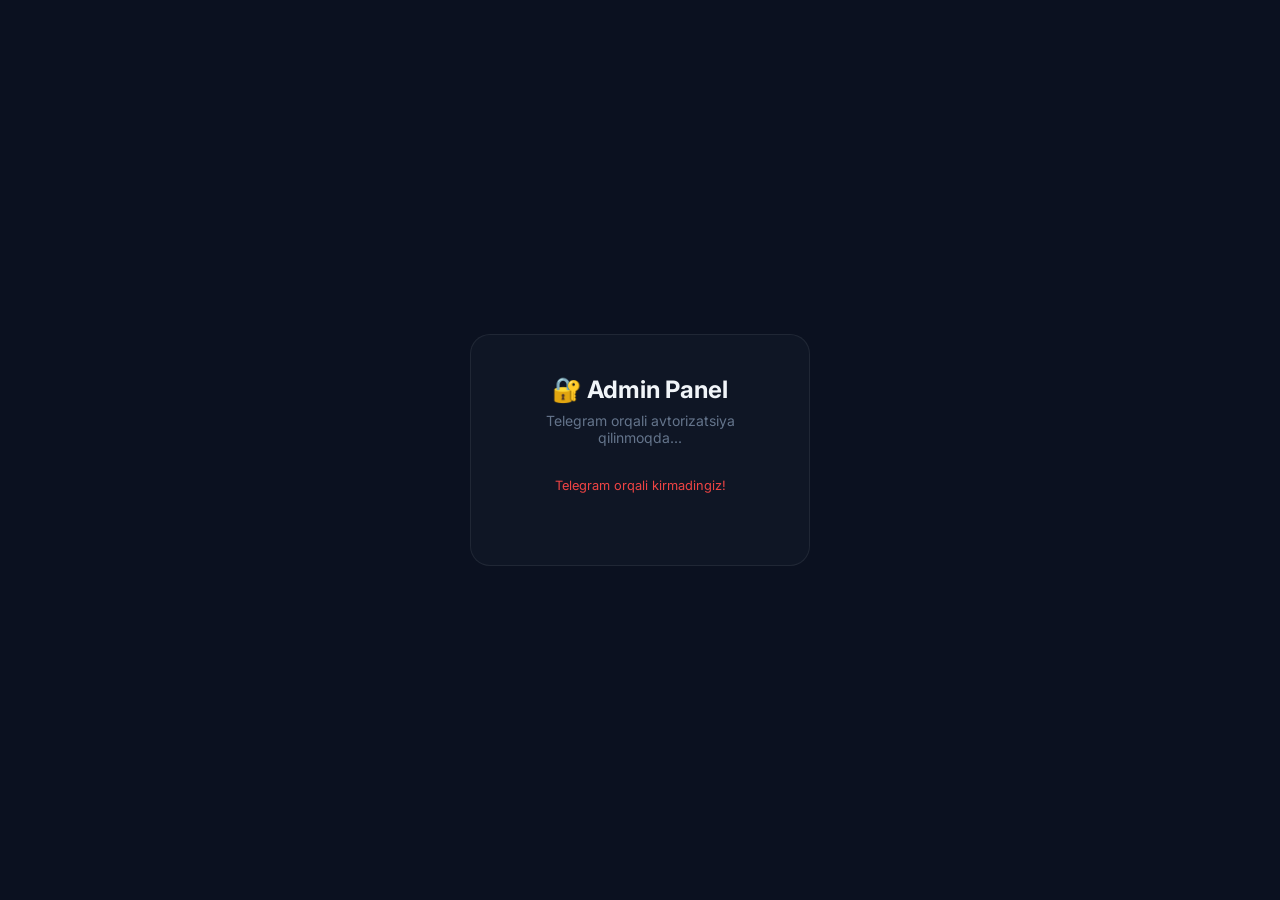
==== web/static/admin.html @ 4f4d7645 "fix: add toggleMenu JS function for mobile sidebar" ====
<!DOCTYPE html>
<html lang="uz">
<head>
    <meta charset="UTF-8">
    <meta name="viewport" content="width=device-width, initial-scale=1.0">
    <title>Admin Panel — Maxfiy Media Bot</title>
    <link href="https://fonts.googleapis.com/css2?family=Inter:wght@400;500;600;700&display=swap" rel="stylesheet">
    <script src="https://telegram.org/js/telegram-web-app.js"></script>
    <style>
        *{box-sizing:border-box;margin:0;padding:0}
        :root{
            --bg:#0b1120;--sidebar:#111827;--card:rgba(17,24,39,.8);
            --border:rgba(255,255,255,.07);--primary:#3b82f6;--danger:#ef4444;
            --success:#22c55e;--warn:#f59e0b;--text:#f1f5f9;--muted:#64748b;
        }
        body{font-family:'Inter',sans-serif;background:var(--bg);color:var(--text);min-height:100vh;display:flex;overflow-x:hidden}

        /* ── Login ── */
        #login{position:fixed;inset:0;background:var(--bg);display:flex;align-items:center;justify-content:center;z-index:100}
        .login-box{background:var(--card);border:1px solid var(--border);border-radius:20px;padding:2.5rem;width:340px;text-align:center}
        .login-box h1{font-size:1.5rem;font-weight:700;margin-bottom:.5rem}
        .login-box p{color:var(--muted);font-size:.875rem;margin-bottom:2rem}
        
        /* ── Sidebar ── */
        aside{
            width:240px;
            min-width:240px;
            flex-shrink:0;
            background:var(--sidebar);
            border-right:1px solid var(--border);
            display:flex;
            flex-direction:column;
            padding:1.5rem 0;
            position:sticky;
            top:0;
            height:100vh;
            overflow-y:auto;
        }
        .brand{padding:0 1.5rem 1.5rem;font-size:1rem;font-weight:700;display:flex;align-items:center;gap:.6rem;border-bottom:1px solid var(--border)}
        nav a{display:flex;align-items:center;gap:.75rem;padding:.7rem 1.5rem;font-size:.875rem;color:var(--muted);cursor:pointer;transition:all .15s;text-decoration:none;border-left:3px solid transparent;white-space:nowrap}
        nav a:hover{color:var(--text);background:rgba(255,255,255,.04)}
        nav a.active{color:var(--primary);background:rgba(59,130,246,.08);border-left-color:var(--primary)}
        .logout-link{margin-top:auto;padding:0 1rem 1rem}
        
        /* ── Main ── */
        main{flex:1;padding:2rem;min-height:100vh;overflow-x:auto}
        h2{font-size:1.4rem;font-weight:700;margin-bottom:1.5rem}
        h3{font-size:1rem;font-weight:600;margin-bottom:1rem}
        
        /* ── Cards ── */
        .card{background:var(--card);border:1px solid var(--border);border-radius:16px;padding:1.5rem;margin-bottom:1.5rem}
        .stats{display:grid;grid-template-columns:repeat(4,1fr);gap:1rem;margin-bottom:1.5rem}
        .stat{background:var(--card);border:1px solid var(--border);border-radius:14px;padding:1.25rem}
        .stat .val{font-size:2rem;font-weight:700;margin-top:.5rem;line-height:1.2;min-height:2.5rem}
        .stat .lbl{font-size:.8rem;color:var(--muted);font-weight:500}
        
        /* ── Tables ── */
        .tbl-wrap{overflow-x:auto}
        table{width:100%;border-collapse:collapse;font-size:.85rem}
        thead th{text-align:left;padding:.6rem 1rem;color:var(--muted);font-weight:500;border-bottom:1px solid var(--border)}
        tbody td{padding:.65rem 1rem;border-bottom:1px solid rgba(255,255,255,.04)}
        tbody tr:hover{background:rgba(255,255,255,.025)}
        
        /* ── Forms ── */
        .form-row{display:grid;grid-template-columns:1fr 1fr;gap:1rem;margin-bottom:1rem}
        .form-row.one{grid-template-columns:1fr}
        label{display:block;font-size:.8rem;color:var(--muted);margin-bottom:.4rem}
        input,select,textarea{width:100%;background:#1e293b;border:1px solid rgba(255,255,255,.1);border-radius:10px;padding:.6rem .9rem;color:var(--text);font-size:.875rem;outline:none;font-family:'Inter',sans-serif}
        input:focus,select:focus,textarea:focus{border-color:var(--primary)}
        textarea{resize:vertical;min-height:80px}
        
        /* ── Buttons ── */
        .btn{padding:.55rem 1.2rem;border:none;border-radius:10px;font-size:.875rem;font-weight:600;cursor:pointer;transition:all .15s}
        .btn-primary{background:var(--primary);color:#fff}.btn-primary:hover{opacity:.88}
        .btn-danger{background:var(--danger);color:#fff}.btn-danger:hover{opacity:.88}
        .btn-sm{padding:.35rem .8rem;font-size:.8rem}
        .btn-outline{background:transparent;border:1px solid var(--border);color:var(--text)}.btn-outline:hover{background:rgba(255,255,255,.06)}
        
        /* ── Badge ── */
        .badge{display:inline-block;padding:.2rem .6rem;border-radius:999px;font-size:.75rem;font-weight:600}
        .badge-green{background:rgba(34,197,94,.15);color:#22c55e}
        .badge-red{background:rgba(239,68,68,.15);color:#ef4444}
        .badge-yellow{background:rgba(245,158,11,.15);color:#f59e0b}
        
        /* ── Toast ── */
        #toast{position:fixed;bottom:2rem;right:2rem;background:#22c55e;color:#fff;padding:.75rem 1.25rem;border-radius:12px;font-size:.875rem;font-weight:600;opacity:0;transition:opacity .3s;z-index:999}
        #toast.show{opacity:1}

        /* ── Section hide ── */
        .section{display:none}.section.active{display:block}

        /* ── Overlay & Mobile Header ── */
        .overlay{position:fixed;inset:0;background:rgba(0,0,0,.6);z-index:40;opacity:0;pointer-events:none;transition:opacity .3s}
        .overlay.active{opacity:1;pointer-events:auto}
        .mobile-header{display:none;align-items:center;justify-content:space-between;padding:1rem 1.5rem;background:var(--sidebar);border-bottom:1px solid var(--border);position:sticky;top:0;z-index:30}
        .mobile-header .brand-info{display:flex;align-items:center;gap:.6rem;font-weight:700}
        .hamburger{background:transparent;border:none;color:var(--text);font-size:1.5rem;cursor:pointer}
        .close-btn{display:none;background:transparent;border:none;color:var(--text);font-size:1.5rem;cursor:pointer;position:absolute;top:1rem;right:1rem}

        /* ── Footer ── */
        footer{text-align:center;padding:2rem 1rem;color:var(--muted);font-size:.85rem;margin-top:auto}

        @media(max-width:1100px){
            .stats{grid-template-columns:1fr 1fr}
        }
        @media(max-width:768px){
            body { flex-direction: column; }
            .mobile-header { display: flex; }
            
            /* Sidebar Drawer */
            aside {
                position: fixed; top: 0; left: -280px; width: 280px; min-width: 280px; height: 100vh;
                flex-direction: column; align-items: stretch; justify-content: flex-start;
                padding: 1.5rem 0; border-right: 1px solid var(--border); border-bottom: none;
                overflow-x: hidden; overflow-y: auto; z-index: 50; transition: left .3s ease;
            }
            aside.open { left: 0; }
            .brand { border-bottom: none; margin-bottom: 1rem; }
            .close-btn { display: block; }
            nav { flex-direction: column; height: auto; }
            nav a { padding: 1rem 1.5rem; border-left: 3px solid transparent; border-bottom: none; font-size: 1rem; }
            nav a.active { border-left-color: var(--primary); }
            .logout-link { margin-top: auto; margin-left: 0; padding: 1.5rem; }
            .logout-link button { width: 100% !important; padding: .8rem; font-size: 1rem; }
            
            /* Main Content */
            .form-row{grid-template-columns:1fr}
            main{padding:1rem; display: flex; flex-direction: column; min-height: calc(100vh - 60px);}
            .stats{grid-template-columns:1fr; gap: 0.75rem;}
            .stat{padding: 1rem;}
            .stat .val{font-size: 1.6rem;}
            
            /* Card List for Tables */
            .tbl-wrap { overflow: visible; background: transparent; border: none; padding: 0; }
            table, thead, tbody, th, td, tr { display: block; width: 100%; }
            thead { display: none; }
            tbody tr { background: var(--card); border: 1px solid var(--border); border-radius: 12px; margin-bottom: 1rem; padding: 1rem; position: relative; }
            tbody td { padding: .4rem 0; border: none; display: flex; flex-direction: column; font-size: .9rem; }
            tbody td::before { content: attr(data-label); font-size: .75rem; color: var(--muted); text-transform: uppercase; font-weight: 600; margin-bottom: .2rem; }
            tbody td:last-child { margin-top: .5rem; padding-top: .5rem; border-top: 1px solid rgba(255,255,255,.05); flex-direction: row; justify-content: flex-end; }
        }
    </style>
</head>
<body>

<div class="overlay" id="overlay" onclick="toggleMenu()"></div>

<header class="mobile-header">
    <div class="brand-info"><span>🤖</span> Media Bot</div>
    <button class="hamburger" onclick="toggleMenu()">☰</button>
</header>

<!-- ══ LOGIN ════════════════════════════════════════════════════════════════ -->
<div id="login">
    <div class="login-box">
        <h1>🔐 Admin Panel</h1>
        <p>Telegram orqali avtorizatsiya qilinmoqda...</p>
        <div id="login-spinner" style="margin:2rem 0;font-size:2rem;animation:spin 1s linear infinite">⏳</div>
        <p id="login-err" style="color:#ef4444;font-size:.8rem;display:none">Sizda admin huquqi yo'q yoki xatolik yuz berdi!</p>
        <button id="retry-btn" class="btn btn-outline" style="display:none;margin:0 auto" onclick="doTelegramLogin()">Qayta urinish</button>
    </div>
</div>
<style>@keyframes spin{100%{transform:rotate(360deg)}}</style>

<!-- ══ SIDEBAR ══════════════════════════════════════════════════════════════ -->
<aside id="sidebar">
    <button class="close-btn" onclick="toggleMenu()">✕</button>
    <div class="brand">
        <span>🤖</span><span>Media Bot</span>
    </div>
    <nav>
        <a class="active" onclick="go('dashboard'); if(window.innerWidth<=768)toggleMenu()">📊 <span>Dashboard</span></a>
        <a onclick="go('users'); if(window.innerWidth<=768)toggleMenu()">👥 <span>Foydalanuvchilar</span></a>
        <a onclick="go('logs'); if(window.innerWidth<=768)toggleMenu()">📋 <span>So'rovlar</span></a>
        <a onclick="go('sessions'); if(window.innerWidth<=768)toggleMenu()">🔑 <span>Sessiyalar</span></a>
        <a onclick="go('tariffs'); if(window.innerWidth<=768)toggleMenu()">💳 <span>Tariflar</span></a>
        <a onclick="go('broadcast'); if(window.innerWidth<=768)toggleMenu()">📢 <span>Xabar yuborish</span></a>
        <a onclick="go('settings'); if(window.innerWidth<=768)toggleMenu()">⚙️ <span>Sozlamalar</span></a>
    </nav>
    <div class="logout-link">
        <button class="btn btn-outline" style="width:100%;font-size:.8rem" onclick="logout()">🚪 Chiqish</button>
    </div>
</aside>

<!-- ══ MAIN ══════════════════════════════════════════════════════════════════ -->
<main>

    <!-- DASHBOARD -->
    <div id="s-dashboard" class="section active">
        <h2>Dashboard</h2>
        <div class="stats">
            <div class="stat"><div class="lbl">Jami So'rovlar</div><div class="val" id="st-total">—</div></div>
            <div class="stat"><div class="lbl">Muvaffaqiyatli</div><div class="val" id="st-ok" style="color:var(--success)">—</div></div>
            <div class="stat"><div class="lbl">Xatolar</div><div class="val" id="st-err" style="color:var(--danger)">—</div></div>
            <div class="stat"><div class="lbl">Faol Foydalanuvchilar</div><div class="val" id="st-active">—</div></div>
        </div>
    </div>

    <!-- USERS -->
    <div id="s-users" class="section">
        <h2>Foydalanuvchilar</h2>
        <div class="card">
            <div class="tbl-wrap">
                <table>
                    <thead><tr><th>ID</th><th>Ism</th><th>Username</th><th>So'rovlar</th><th>Holat</th><th>Amal</th></tr></thead>
                    <tbody id="users-body"><tr><td colspan="6" style="text-align:center;padding:2rem;color:var(--muted)">Yuklanmoqda...</td></tr></tbody>
                </table>
            </div>
        </div>
    </div>

    <!-- LOGS -->
    <div id="s-logs" class="section">
        <h2>So'rovlar Tarixi</h2>
        <div class="card">
            <div class="tbl-wrap">
                <table>
                    <thead><tr><th>Vaqt</th><th>Foydalanuvchi</th><th>Havola</th><th>Status</th><th>Xato matni</th></tr></thead>
                    <tbody id="logs-body"><tr><td colspan="5" style="text-align:center;padding:2rem;color:var(--muted)">Yuklanmoqda...</td></tr></tbody>
                </table>
            </div>
        </div>
    </div>

    <!-- SESSIONS -->
    <div id="s-sessions" class="section">
        <h2>Userbot Sessiyalar</h2>
        <div class="card" style="margin-bottom:1.5rem">
            <h3>Ulangan Sessiyalar</h3>
            <div class="tbl-wrap">
                <table>
                    <thead><tr><th>ID</th><th>Foydalanuvchi ID</th><th>Telefon</th><th>Holat</th><th>Yashirin Rejim</th><th>Amal</th></tr></thead>
                    <tbody id="sessions-body"><tr><td colspan="6" style="text-align:center;padding:1.5rem;color:var(--muted)">Yuklanmoqda...</td></tr></tbody>
                </table>
            </div>
        </div>
    </div>

    <!-- TARIFFS -->
    <div id="s-tariffs" class="section">
        <h2>Tariflarni Boshqarish</h2>

        <!-- Yangi tarif qo'shish -->
        <div class="card">
            <h3>Yangi Tarif Qo'shish</h3>
            <div class="form-row">
                <div><label>Tarif nomi</label><input id="t-name" placeholder="Pro"></div>
                <div><label>Narxi (so'm)</label><input id="t-price" type="number" placeholder="25000"></div>
            </div>
            <div class="form-row">
                <div><label>Max fayl hajmi (GB)</label><input id="t-gb" type="number" step="0.1" placeholder="10"></div>
                <div><label>Muddat (kun)</label><input id="t-days" type="number" placeholder="30"></div>
            </div>
            <div class="form-row">
                <div><label>Kunlik limit (-1 = cheksiz)</label><input id="t-dlimit" type="number" placeholder="-1"></div>
                <div style="display:flex;align-items:flex-end"><button class="btn btn-primary" onclick="addTariff()">+ Qo'shish</button></div>
            </div>
        </div>

        <!-- Tariflar jadval -->
        <div class="card">
            <h3>Mavjud Tariflar</h3>
            <div class="tbl-wrap">
                <table>
                    <thead><tr><th>ID</th><th>Nomi</th><th>Narxi</th><th>Hajmi</th><th>Muddat</th><th>Limit/kun</th><th>Amal</th></tr></thead>
                    <tbody id="tariffs-body"><tr><td colspan="7" style="text-align:center;padding:1.5rem;color:var(--muted)">Yuklanmoqda...</td></tr></tbody>
                </table>
            </div>
        </div>
    </div>

    <!-- BROADCAST -->
    <div id="s-broadcast" class="section">
        <h2>Ommaviy Xabar Yuborish</h2>
        <div class="card" style="max-width:600px">
            <h3>Barcha foydalanuvchilarga xabar</h3>
            <p style="font-size:.85rem;color:var(--muted);margin-bottom:1rem">HTML formatida yozing: &lt;b&gt;, &lt;i&gt;, &lt;a href=''&gt; va boshqalar.</p>
            <div style="margin-bottom:1rem">
                <label>Xabar matni</label>
                <textarea id="bc-text" rows="5" placeholder="Assalomu alaykum! 🎉&#10;Yangi xususiyat qo'shildi..."></textarea>
            </div>
            <div style="background:#1e293b;border-radius:12px;padding:1rem;margin-bottom:1rem">
                <p style="font-size:.8rem;color:var(--muted);margin-bottom:.5rem">Ko'rinish:</p>
                <div id="bc-preview" style="font-size:.9rem;line-height:1.6">—</div>
            </div>
            <button class="btn btn-primary" onclick="sendBroadcast()">📢 Yuborish</button>
        </div>
    </div>

    <!-- SETTINGS -->
    <div id="s-settings" class="section">
        <h2>Bot Sozlamalari</h2>

        <div class="card" style="max-width:600px">
            <h3>💳 Karta Ma'lumotlari</h3>
            <p style="font-size:.85rem;color:var(--muted);margin-bottom:1.25rem">Foydalanuvchilar to'lov qilganda shu karta ko'rinadi.</p>

            <div class="form-row">
                <div>
                    <label>Karta Raqami</label>
                    <input id="s-card-num" placeholder="8600 1234 5678 9012">
                </div>
                <div>
                    <label>Karta Egasi (Ism Familiya)</label>
                    <input id="s-card-holder" placeholder="ALISHER UMAROV">
                </div>
            </div>
            <div class="form-row one">
                <div>
                    <label>Bank Nomi</label>
                    <input id="s-bank" placeholder="Uzum Bank">
                </div>
            </div>

            <div style="height:1px;background:rgba(255,255,255,.07);margin:1.5rem 0"></div>

            <h3>📢 To'lov Kanali</h3>
            <p style="font-size:.85rem;color:var(--muted);margin-bottom:1rem">
                Foydalanuvchilar to'lov chekini shu kanalga yuborishadi. Bot xabarlarni o'qib to'lovni tasdiqlaydi.<br>
                <span style="color:var(--warn)">⚠ Bot shu kanalga <b>admin</b> sifatida qo'shilgan bo'lishi shart.</span>
            </p>

            <div class="form-row one">
                <div>
                    <label>Kanal ID (masalan: -1001234567890)</label>
                    <input id="s-channel-id" type="number" placeholder="-1001234567890">
                </div>
            </div>

            <div style="margin-top:1.5rem;display:flex;gap:.75rem">
                <button class="btn btn-primary" onclick="saveSettings()">💾 Saqlash</button>
                <button class="btn btn-outline" onclick="loadSettings()">↺ Qayta yuklash</button>
            </div>
        </div>
    </div>

    <footer>@maxfiydan_yuklayman_bot</footer>

</main>

<div id="toast">✅ Muvaffaqiyatli!</div>

<script>
function toggleMenu() {
    const sidebar = document.getElementById('sidebar');
    const overlay = document.getElementById('overlay');
    if(sidebar) sidebar.classList.toggle('open');
    if(overlay) overlay.classList.toggle('active');
}

let TOKEN = null;
const tg = window.Telegram?.WebApp;

// ── Login ──────────────────────────────────────────────────────────────────
async function doTelegramLogin() {
    document.getElementById('login-err').style.display = 'none';
    document.getElementById('retry-btn').style.display = 'none';
    document.getElementById('login-spinner').style.display = 'block';

    if (!tg || !tg.initDataUnsafe?.user) {
        document.getElementById('login-err').textContent = "Telegram orqali kirmadingiz!";
        document.getElementById('login-err').style.display = 'block';
        document.getElementById('login-spinner').style.display = 'none';
        return;
    }

    try {
        const res = await fetch('/api/auth/telegram', {
            method: 'POST',
            headers: { 'Content-Type': 'application/json' },
            body: JSON.stringify({ initData: tg.initData })
        });

        if (res.ok) {
            const data = await res.json();
            TOKEN = data.access_token;
            localStorage.setItem('admin_token', TOKEN);
            
            // Check if user is admin by making a request to admin stats
            const checkAdmin = await fetch('/api/stats', { headers: { Authorization: `Bearer ${TOKEN}` } });
            if (checkAdmin.ok) {
                document.getElementById('login').style.display = 'none';
                loadSection('dashboard');
                if(tg) tg.expand();
            } else {
                throw new Error("Sizda admin huquqi yo'q");
            }
        } else {
            throw new Error("Avtorizatsiya xatosi");
        }
    } catch (err) {
        document.getElementById('login-err').textContent = err.message || "Xatolik yuz berdi";
        document.getElementById('login-err').style.display = 'block';
        document.getElementById('login-spinner').style.display = 'none';
        document.getElementById('retry-btn').style.display = 'block';
        localStorage.removeItem('admin_token');
    }
}

function logout() {
    TOKEN = null;
    localStorage.removeItem('admin_token');
    location.reload();
}

// Auto-login
window.onload = async () => {
    if(tg) tg.ready();
    const saved = localStorage.getItem('admin_token');
    if (saved) {
        TOKEN = saved;
        const checkAdmin = await fetch('/api/stats', { headers: { Authorization: `Bearer ${TOKEN}` } });
        if (checkAdmin.ok) {
            document.getElementById('login').style.display = 'none';
            loadSection('dashboard');
            if(tg) tg.expand();
        } else {
            doTelegramLogin();
        }
    } else {
        doTelegramLogin();
    }
    document.getElementById('bc-text').addEventListener('input', function() {
        document.getElementById('bc-preview').innerHTML = this.value || '—';
    });
};

// ── Navigation ─────────────────────────────────────────────────────────────
function go(name) {
    document.querySelectorAll('.section').forEach(s => s.classList.remove('active'));
    document.querySelectorAll('nav a').forEach(a => a.classList.remove('active'));
    document.getElementById(`s-${name}`).classList.add('active');
    event.currentTarget.classList.add('active');
    loadSection(name);
    if(window.innerWidth <= 768) toggleMenu();
}

function loadSection(name) {
    const loaders = {
        dashboard: loadDashboard,
        users: loadUsers,
        logs: loadLogs,
        sessions: loadSessions,
        tariffs: loadTariffs,
        settings: loadSettings
    };
    if (loaders[name]) loaders[name]();
}

// ── API helper ─────────────────────────────────────────────────────────────
async function api(url, opts = {}) {
    opts.headers = { ...opts.headers, Authorization: `Bearer ${TOKEN}` };
    const res = await fetch(url, opts);
    if (res.status === 401) { logout(); return null; }
    return res.ok ? res.json() : null;
}

function toast(msg = '✅ Muvaffaqiyatli!', color = '#22c55e') {
    const t = document.getElementById('toast');
    t.textContent = msg; t.style.background = color;
    t.classList.add('show');
    setTimeout(() => t.classList.remove('show'), 2500);
}

// ── Dashboard ──────────────────────────────────────────────────────────────
async function loadDashboard() {
    const d = await api('/api/stats');
    if (!d) return;
    document.getElementById('st-total').textContent  = d.total_requests  ?? 0;
    document.getElementById('st-ok').textContent     = d.success         ?? 0;
    document.getElementById('st-err').textContent    = d.errors          ?? 0;
    document.getElementById('st-active').textContent = d.active_users    ?? 0;
}

// ── Users ──────────────────────────────────────────────────────────────────
async function loadUsers() {
    const data = await api('/api/users');
    const tbody = document.getElementById('users-body');
    if (!data) return;
    // API dict qaytaradi: { user_id: {...} } — arrayga o'tkazamiz
    const users = Object.entries(data).map(([id, u]) => ({ id, ...u }));
    tbody.innerHTML = users.length ? users.map(u => `
        <tr>
            <td data-label="ID"><code style="font-size:.8rem;color:#94a3b8">${u.id}</code></td>
            <td data-label="Ism">${u.name || '—'}</td>
            <td data-label="Username">—</td>
            <td data-label="So'rovlar">${u.requests ?? 0}</td>
            <td data-label="Holat">${u.banned
                ? '<span class="badge badge-red">Bloklangan</span>'
                : '<span class="badge badge-green">Faol</span>'}</td>
            <td data-label="Amal">
                <button class="btn btn-sm ${u.banned ? 'btn-primary' : 'btn-danger'}"
                    onclick="toggleBan('${u.id}', this)">
                    ${u.banned ? 'Qulfdan chiq.' : 'Bloklash'}
                </button>
            </td>
        </tr>`).join('') : `<tr><td colspan="6" style="text-align:center;padding:2rem;color:var(--muted)">Foydalanuvchilar yo'q</td></tr>`;
}

async function toggleBan(uid, btn) {
    await fetch(`/api/users/${uid}/toggle_ban`, { method:'POST', headers:{ Authorization:`Bearer ${TOKEN}` }});
    toast('Holat o\'zgartirildi');
    loadUsers();
}

// ── Logs ───────────────────────────────────────────────────────────────────
async function loadLogs() {
    const logs = await api('/api/logs?limit=100');
    const tbody = document.getElementById('logs-body');
    if (!logs) return;
    tbody.innerHTML = logs.length ? logs.map(l => `
        <tr>
            <td data-label="Vaqt" style="white-space:nowrap;color:var(--muted);font-size:.8rem">${
                l.time ? new Date(l.time * 1000).toLocaleString('uz-UZ') : '—'
            }</td>
            <td data-label="Foydalanuvchi">${l.user_name || l.user_id || '—'}</td>
            <td data-label="Havola" style="max-width:200px;overflow:hidden;text-overflow:ellipsis;white-space:nowrap" title="${l.link||''}">${l.link || '—'}</td>
            <td data-label="Status">${l.status === 'success'
                ? '<span class="badge badge-green">OK</span>'
                : '<span class="badge badge-red">Xato</span>'}</td>
            <td data-label="Xato matni" style="color:var(--danger);font-size:.8rem">${l.error_msg || ''}</td>
        </tr>`).join('') : `<tr><td colspan="5" style="text-align:center;padding:2rem;color:var(--muted)">Tarix bo'sh</td></tr>`;
}

// ── Sessions ───────────────────────────────────────────────────────────────
async function loadSessions() {
    const sessions = await api('/api/admin/sessions');
    const tbody = document.getElementById('sessions-body');
    if (!sessions) return;
    tbody.innerHTML = sessions.length ? sessions.map(s => `
        <tr>
            <td data-label="ID">${s.id}</td>
            <td data-label="Foydalanuvchi ID"><code style="font-size:.8rem;color:#94a3b8">${s.user_id}</code></td>
            <td data-label="Telefon">${s.phone_number}</td>
            <td data-label="Holat">${s.is_active
                ? '<span class="badge badge-green">Faol</span>'
                : '<span class="badge badge-red">Nofaol</span>'}</td>
            <td data-label="Yashirin Rejim">
                <button class="btn btn-sm ${s.stealth_mode ? 'btn-danger' : 'btn-outline'}" 
                        style="display:flex;align-items:center;gap:4px"
                        onclick="toggleStealth(${s.user_id}, this)">
                    🥷 ${s.stealth_mode ? 'O\'chirish' : 'Yoqish'}
                </button>
            </td>
            <td data-label="Amal">
                <button class="btn btn-sm btn-danger" onclick="deleteSession(${s.id})">O'chirish</button>
            </td>
        </tr>`).join('') : `<tr><td colspan="6" style="text-align:center;padding:2rem;color:var(--muted)">Sessiyalar yo'q</td></tr>`;
}

async function toggleStealth(userId, btn) {
    const res = await api(`/api/admin/users/${userId}/stealth`, { method: 'POST' });
    if(res) {
        toast(res.stealth_mode ? '🥷 Yashirin rejim yoqildi!' : 'Yashirin rejim o\'chirildi');
        loadSessions();
    }
}

async function deleteSession(id) {
    if (!confirm('Sessiyani o\'chirishni tasdiqlaysizmi?')) return;
    await fetch(`/api/admin/sessions/${id}`, { method:'DELETE', headers:{ Authorization:`Bearer ${TOKEN}` }});
    toast('Sessiya o\'chirildi');
    loadSessions();
}

// ── Tariffs ────────────────────────────────────────────────────────────────
async function loadTariffs() {
    const tariffs = await api('/api/admin/tariffs');
    const tbody = document.getElementById('tariffs-body');
    if (!tariffs) return;
    tbody.innerHTML = tariffs.length ? tariffs.map(t => `
        <tr>
            <td>${t.id}</td>
            <td><b>${t.name}</b></td>
            <td>${t.price.toLocaleString()} so'm</td>
            <td>${(t.max_file_size_bytes/1024**3).toFixed(1)} GB</td>
            <td>${t.duration_days} kun</td>
            <td>${t.max_downloads_per_day < 0 ? '♾ Cheksiz' : t.max_downloads_per_day}</td>
            <td>
                <button class="btn btn-sm btn-danger" onclick="deleteTariff(${t.id})">O'chirish</button>
            </td>
        </tr>`).join('') : `<tr><td colspan="7" style="text-align:center;padding:2rem;color:var(--muted)">Tariflar yo'q</td></tr>`;
}

async function addTariff() {
    const name = document.getElementById('t-name').value.trim();
    const price = parseFloat(document.getElementById('t-price').value);
    const gb = parseFloat(document.getElementById('t-gb').value);
    const days = parseInt(document.getElementById('t-days').value);
    const dlimit = parseInt(document.getElementById('t-dlimit').value) || -1;

    if (!name || isNaN(price) || isNaN(gb) || isNaN(days)) {
        toast('Barcha maydonlarni to\'ldiring!', '#ef4444'); return;
    }

    const res = await fetch('/api/admin/tariffs', {
        method:'POST',
        headers:{ 'Content-Type':'application/json', Authorization:`Bearer ${TOKEN}` },
        body: JSON.stringify({
            name, price,
            max_file_size_bytes: Math.round(gb * 1024**3),
            duration_days: days,
            max_downloads_per_day: dlimit
        })
    });
    if (res.ok) {
        toast('Tarif qo\'shildi! ✅');
        ['t-name','t-price','t-gb','t-days','t-dlimit'].forEach(id => document.getElementById(id).value = '');
        loadTariffs();
    } else { toast('Xato!', '#ef4444'); }
}

async function deleteTariff(id) {
    if (!confirm('Tarifni o\'chirishni tasdiqlaysizmi?')) return;
    await fetch(`/api/admin/tariffs/${id}`, { method:'DELETE', headers:{ Authorization:`Bearer ${TOKEN}` }});
    toast('Tarif o\'chirildi');
    loadTariffs();
}

// ── Broadcast ──────────────────────────────────────────────────────────────
async function sendBroadcast() {
    const text = document.getElementById('bc-text').value.trim();
    if (!text) { toast('Xabar matnini kiriting!', '#ef4444'); return; }
    if (!confirm(`Barcha foydalanuvchilarga xabar yuboriladimi?`)) return;

    const res = await fetch('/api/admin/broadcast', {
        method:'POST',
        headers:{ 'Content-Type':'application/json', Authorization:`Bearer ${TOKEN}` },
        body: JSON.stringify({ text })
    });
    if (res.ok) {
        const d = await res.json();
        toast(`✅ ${d.users_count} ta foydalanuvchiga yuborildi`);
        document.getElementById('bc-text').value = '';
    } else { toast('Xato!', '#ef4444'); }
}

// ── Settings ───────────────────────────────────────────────────────────────
async function loadSettings() {
    const d = await api('/api/admin/settings');
    if (!d) return;
    document.getElementById('s-card-num').value = d.card_number || '';
    document.getElementById('s-card-holder').value = d.card_holder || '';
    document.getElementById('s-bank').value = d.bank_name || '';
    document.getElementById('s-channel-id').value = d.payment_channel_id || '';
}

async function saveSettings() {
    const data = {
        card_number: document.getElementById('s-card-num').value.trim(),
        card_holder: document.getElementById('s-card-holder').value.trim(),
        bank_name: document.getElementById('s-bank').value.trim(),
        payment_channel_id: parseInt(document.getElementById('s-channel-id').value) || null
    };
    const res = await fetch('/api/admin/settings', {
        method:'POST',
        headers:{ 'Content-Type':'application/json', Authorization:`Bearer ${TOKEN}` },
        body: JSON.stringify(data)
    });
    if (res.ok) { toast('✅ Sozlamalar saqlandi!'); }
    else { toast('Xato!', '#ef4444'); }
}
</script>
</body>
</html>
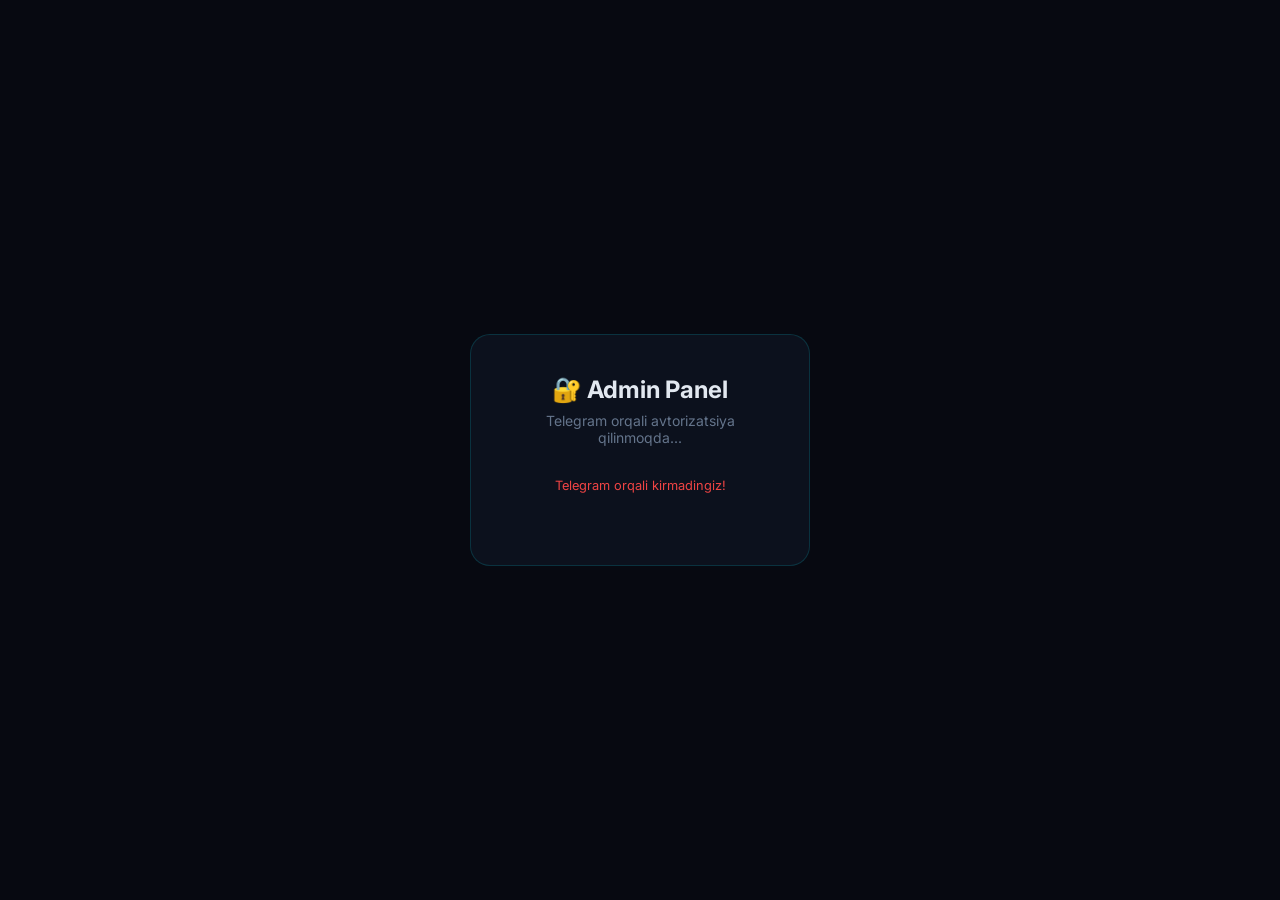
==== commit 510add4a: "feat: redesign admin panel to cyberpunk theme and add image broadcast support" ====
--- a/web/static/admin.html
+++ b/web/static/admin.html
@@ -9,9 +9,10 @@
     <style>
         *{box-sizing:border-box;margin:0;padding:0}
         :root{
-            --bg:#0b1120;--sidebar:#111827;--card:rgba(17,24,39,.8);
-            --border:rgba(255,255,255,.07);--primary:#3b82f6;--danger:#ef4444;
-            --success:#22c55e;--warn:#f59e0b;--text:#f1f5f9;--muted:#64748b;
+            --bg:#070911;--sidebar:#0a0d16;--card:rgba(14,19,32,.9);
+            --border:rgba(0,240,255,.15);--primary:#00f0ff;--primary-glow:0 0 15px rgba(0,240,255,0.4);
+            --danger:#ff003c;--danger-glow:0 0 15px rgba(255,0,60,0.4);
+            --success:#22c55e;--warn:#f59e0b;--text:#e2e8f0;--muted:#64748b;
         }
         body{font-family:'Inter',sans-serif;background:var(--bg);color:var(--text);min-height:100vh;display:flex;overflow-x:hidden}
 
@@ -48,11 +49,12 @@
         h3{font-size:1rem;font-weight:600;margin-bottom:1rem}
         
         /* ── Cards ── */
-        .card{background:var(--card);border:1px solid var(--border);border-radius:16px;padding:1.5rem;margin-bottom:1.5rem}
+        .card{background:var(--card);border:1px solid var(--border);border-radius:16px;padding:1.5rem;margin-bottom:1.5rem;box-shadow:inset 0 0 20px rgba(0,240,255,0.02)}
         .stats{display:grid;grid-template-columns:repeat(4,1fr);gap:1rem;margin-bottom:1.5rem}
-        .stat{background:var(--card);border:1px solid var(--border);border-radius:14px;padding:1.25rem}
-        .stat .val{font-size:2rem;font-weight:700;margin-top:.5rem;line-height:1.2;min-height:2.5rem}
-        .stat .lbl{font-size:.8rem;color:var(--muted);font-weight:500}
+        .stat{background:var(--card);border:1px solid var(--border);border-radius:14px;padding:1.25rem;position:relative;overflow:hidden;box-shadow:inset 0 0 10px rgba(0,240,255,0.05)}
+        .stat .val{font-size:2rem;font-weight:700;margin-top:.5rem;line-height:1.2;min-height:2.5rem;background:linear-gradient(90deg, #fff, var(--primary));-webkit-background-clip:text;-webkit-text-fill-color:transparent;text-shadow:var(--primary-glow)}
+        .stat .lbl{font-size:.8rem;color:var(--muted);font-weight:500;text-transform:uppercase;letter-spacing:1px;}
+        .stat::after{content:'';position:absolute;bottom:0;left:0;right:0;height:40%;background:linear-gradient(to top, rgba(0,240,255,0.1), transparent);pointer-events:none;}
         
         /* ── Tables ── */
         .tbl-wrap{overflow-x:auto}
@@ -70,11 +72,11 @@
         textarea{resize:vertical;min-height:80px}
         
         /* ── Buttons ── */
-        .btn{padding:.55rem 1.2rem;border:none;border-radius:10px;font-size:.875rem;font-weight:600;cursor:pointer;transition:all .15s}
-        .btn-primary{background:var(--primary);color:#fff}.btn-primary:hover{opacity:.88}
-        .btn-danger{background:var(--danger);color:#fff}.btn-danger:hover{opacity:.88}
+        .btn{padding:.55rem 1.2rem;border:none;border-radius:10px;font-size:.875rem;font-weight:600;cursor:pointer;transition:all .2s;text-transform:uppercase;letter-spacing:0.5px;}
+        .btn-primary{background:transparent;border:1px solid var(--primary);color:var(--primary);box-shadow:var(--primary-glow)}.btn-primary:hover{background:var(--primary);color:#000;box-shadow:0 0 25px var(--primary)}
+        .btn-danger{background:transparent;border:1px solid var(--danger);color:var(--danger);box-shadow:var(--danger-glow)}.btn-danger:hover{background:var(--danger);color:#fff;box-shadow:0 0 25px var(--danger)}
         .btn-sm{padding:.35rem .8rem;font-size:.8rem}
-        .btn-outline{background:transparent;border:1px solid var(--border);color:var(--text)}.btn-outline:hover{background:rgba(255,255,255,.06)}
+        .btn-outline{background:transparent;border:1px solid var(--muted);color:var(--text)}.btn-outline:hover{background:rgba(255,255,255,.06);border-color:var(--text)}
         
         /* ── Badge ── */
         .badge{display:inline-block;padding:.2rem .6rem;border-radius:999px;font-size:.75rem;font-weight:600}
@@ -137,7 +139,8 @@
             tbody tr { background: var(--card); border: 1px solid var(--border); border-radius: 12px; margin-bottom: 1rem; padding: 1rem; position: relative; }
             tbody td { padding: .4rem 0; border: none; display: flex; flex-direction: column; font-size: .9rem; }
             tbody td::before { content: attr(data-label); font-size: .75rem; color: var(--muted); text-transform: uppercase; font-weight: 600; margin-bottom: .2rem; }
-            tbody td:last-child { margin-top: .5rem; padding-top: .5rem; border-top: 1px solid rgba(255,255,255,.05); flex-direction: row; justify-content: flex-end; }
+            tbody td:last-child { margin-top: .5rem; padding-top: .75rem; border-top: 1px solid rgba(255,255,255,.05); flex-direction: row; align-items: center; gap: .5rem; flex-wrap: wrap; }
+            tbody td:last-child::before { margin-bottom: 0; margin-right: auto; }
         }
     </style>
 </head>
@@ -187,25 +190,28 @@
 
     <!-- DASHBOARD -->
     <div id="s-dashboard" class="section active">
-        <h2>Dashboard</h2>
+        <h2 style="color:var(--primary);text-shadow:var(--primary-glow)">Dashboard</h2>
         <div class="stats">
             <div class="stat"><div class="lbl">Jami So'rovlar</div><div class="val" id="st-total">—</div></div>
-            <div class="stat"><div class="lbl">Muvaffaqiyatli</div><div class="val" id="st-ok" style="color:var(--success)">—</div></div>
-            <div class="stat"><div class="lbl">Xatolar</div><div class="val" id="st-err" style="color:var(--danger)">—</div></div>
-            <div class="stat"><div class="lbl">Faol Foydalanuvchilar</div><div class="val" id="st-active">—</div></div>
+            <div class="stat"><div class="lbl" style="color:var(--success)">Muvaffaqiyatli</div><div class="val" id="st-ok" style="background:linear-gradient(90deg, #fff, var(--success));-webkit-background-clip:text;-webkit-text-fill-color:transparent;text-shadow:0 0 10px rgba(34,197,94,0.4)">—</div></div>
+            <div class="stat"><div class="lbl" style="color:var(--danger)">Xatolar</div><div class="val" id="st-err" style="background:linear-gradient(90deg, #fff, var(--danger));-webkit-background-clip:text;-webkit-text-fill-color:transparent;text-shadow:var(--danger-glow)">—</div></div>
+            <div class="stat"><div class="lbl">Faol Foydalanuvchilar</div><div class="val" id="st-active" style="background:linear-gradient(90deg, #fff, #d100d1);-webkit-background-clip:text;-webkit-text-fill-color:transparent;text-shadow:0 0 10px rgba(209,0,209,0.5)">—</div></div>
         </div>
     </div>
 
     <!-- USERS -->
     <div id="s-users" class="section">
-        <h2>Foydalanuvchilar</h2>
-        <div class="card">
-            <div class="tbl-wrap">
-                <table>
-                    <thead><tr><th>ID</th><th>Ism</th><th>Username</th><th>So'rovlar</th><th>Holat</th><th>Amal</th></tr></thead>
-                    <tbody id="users-body"><tr><td colspan="6" style="text-align:center;padding:2rem;color:var(--muted)">Yuklanmoqda...</td></tr></tbody>
-                </table>
-            </div>
+        <div style="display:flex; justify-content:space-between; align-items:center; margin-bottom:1.5rem;">
+            <h2 style="margin:0;color:var(--primary);text-shadow:var(--primary-glow)">Foydalanuvchilar</h2>
+            <div style="color:var(--primary); font-weight:600;" id="users-count">0 ta</div>
+        </div>
+        
+        <div style="margin-bottom:1.5rem;">
+            <input type="text" id="users-search" placeholder="Ism, ID yoki username bo'yicha izlash..." style="padding:0.8rem 1.2rem; font-size:0.95rem; background:var(--card); border-radius:12px; border:1px solid var(--border);" oninput="filterUsers()">
+        </div>
+
+        <div id="users-body" style="display:grid; grid-template-columns:repeat(auto-fill, minmax(320px, 1fr)); gap:1.5rem;">
+            <div style="text-align:center;padding:2rem;color:var(--muted);grid-column:1/-1">Yuklanmoqda...</div>
         </div>
     </div>
 
@@ -271,10 +277,14 @@
 
     <!-- BROADCAST -->
     <div id="s-broadcast" class="section">
-        <h2>Ommaviy Xabar Yuborish</h2>
+        <h2 style="color:var(--primary);text-shadow:var(--primary-glow)">Ommaviy Xabar Yuborish</h2>
         <div class="card" style="max-width:600px">
             <h3>Barcha foydalanuvchilarga xabar</h3>
             <p style="font-size:.85rem;color:var(--muted);margin-bottom:1rem">HTML formatida yozing: &lt;b&gt;, &lt;i&gt;, &lt;a href=''&gt; va boshqalar.</p>
+            <div style="margin-bottom:1rem">
+                <label>Rasm yuklash (Ixtiyoriy)</label>
+                <input type="file" id="bc-image" accept="image/*" style="padding: 0.4rem; background:var(--bg)">
+            </div>
             <div style="margin-bottom:1rem">
                 <label>Xabar matni</label>
                 <textarea id="bc-text" rows="5" placeholder="Assalomu alaykum! 🎉&#10;Yangi xususiyat qo'shildi..."></textarea>
@@ -327,9 +337,58 @@
                 </div>
             </div>
 
+            <div style="height:1px;background:rgba(255,255,255,.07);margin:1.5rem 0"></div>
+
+            <h3>🔗 Majburiy Obuna Kanallari</h3>
+            <p style="font-size:.85rem;color:var(--muted);margin-bottom:1rem">
+                Foydalanuvchilar botdan foydalanishdan oldin ushbu kanallarga a'zo bo'lishlari shart.<br>
+                <span style="color:var(--warn)">⚠ Bot kanalda <b>admin</b> bo'lishi shart! Yopiq kanallar uchun havola kiritishni unutmang.</span>
+            </p>
+            <div id="force-channels-list" style="margin-bottom: 1rem; display: flex; flex-direction: column; gap: 0.5rem;">
+                <!-- JS orqali to'ldiriladi -->
+            </div>
+            
+            <div class="form-row" style="background: rgba(0,0,0,0.2); padding: 1rem; border-radius: 8px;">
+                <div>
+                    <label>Kanal ID/Username (-100... yoki @kanal)</label>
+                    <input id="fc-id" placeholder="-1001234567890">
+                </div>
+                <div>
+                    <label>Taklif Havolasi (Invite Link)</label>
+                    <input id="fc-url" placeholder="https://t.me/...">
+                </div>
+                <div style="display:flex;align-items:flex-end">
+                    <button class="btn btn-outline" style="width: 100%; border-color: var(--primary); color: var(--primary);" onclick="addForceChannel()">+ Qo'shish</button>
+                </div>
+            </div>
+
             <div style="margin-top:1.5rem;display:flex;gap:.75rem">
                 <button class="btn btn-primary" onclick="saveSettings()">💾 Saqlash</button>
                 <button class="btn btn-outline" onclick="loadSettings()">↺ Qayta yuklash</button>
+            </div>
+        </div>
+    </div>
+
+    <!-- Edit Tariff Modal -->
+    <div id="edit-tariff-modal" class="modal" style="display:none; position:fixed; inset:0; background:rgba(0,0,0,0.7); z-index:100; align-items:center; justify-content:center; padding: 1rem;">
+        <div class="card" style="width:100%; max-width:500px; position:relative;">
+            <button onclick="document.getElementById('edit-tariff-modal').style.display='none'" style="position:absolute; top:1rem; right:1rem; background:none; border:none; color:var(--text); font-size:1.2rem; cursor:pointer;">✕</button>
+            <h3>Tarifni Tahrirlash</h3>
+            <input type="hidden" id="e-id">
+            <div class="form-row">
+                <div><label>Tarif nomi</label><input id="e-name"></div>
+                <div><label>Narxi (so'm)</label><input id="e-price" type="number"></div>
+            </div>
+            <div class="form-row">
+                <div><label>Max fayl hajmi (GB)</label><input id="e-gb" type="number" step="0.1"></div>
+                <div><label>Muddat (kun)</label><input id="e-days" type="number"></div>
+            </div>
+            <div class="form-row">
+                <div><label>Kunlik limit (-1 = cheksiz)</label><input id="e-dlimit" type="number"></div>
+            </div>
+            <div style="margin-top:1.5rem; display:flex; justify-content:flex-end; gap:0.5rem;">
+                <button class="btn btn-outline" onclick="document.getElementById('edit-tariff-modal').style.display='none'">Bekor qilish</button>
+                <button class="btn btn-primary" onclick="saveEditTariff()">💾 Saqlash</button>
             </div>
         </div>
     </div>
@@ -473,28 +532,78 @@
 }
 
 // ── Users ──────────────────────────────────────────────────────────────────
+let allUsersData = [];
+
 async function loadUsers() {
     const data = await api('/api/users');
-    const tbody = document.getElementById('users-body');
+    const container = document.getElementById('users-body');
     if (!data) return;
-    // API dict qaytaradi: { user_id: {...} } — arrayga o'tkazamiz
-    const users = Object.entries(data).map(([id, u]) => ({ id, ...u }));
-    tbody.innerHTML = users.length ? users.map(u => `
-        <tr>
-            <td data-label="ID"><code style="font-size:.8rem;color:#94a3b8">${u.id}</code></td>
-            <td data-label="Ism">${u.name || '—'}</td>
-            <td data-label="Username">—</td>
-            <td data-label="So'rovlar">${u.requests ?? 0}</td>
-            <td data-label="Holat">${u.banned
-                ? '<span class="badge badge-red">Bloklangan</span>'
-                : '<span class="badge badge-green">Faol</span>'}</td>
-            <td data-label="Amal">
-                <button class="btn btn-sm ${u.banned ? 'btn-primary' : 'btn-danger'}"
-                    onclick="toggleBan('${u.id}', this)">
-                    ${u.banned ? 'Qulfdan chiq.' : 'Bloklash'}
+    allUsersData = Object.entries(data).map(([id, u]) => ({ id, ...u }));
+    document.getElementById('users-count').textContent = `${allUsersData.length} ta`;
+    renderUsers(allUsersData);
+}
+
+function filterUsers() {
+    const q = document.getElementById('users-search').value.toLowerCase();
+    const filtered = allUsersData.filter(u => 
+        (u.name && u.name.toLowerCase().includes(q)) || 
+        (u.username && u.username.toLowerCase().includes(q)) || 
+        u.id.includes(q)
+    );
+    renderUsers(filtered);
+}
+
+function renderUsers(users) {
+    const container = document.getElementById('users-body');
+    container.innerHTML = users.length ? users.map(u => {
+        const name = u.name || '—';
+        const initial = name !== '—' ? name.charAt(0).toUpperCase() : '?';
+        const username = u.username ? `@${u.username}` : '';
+        const phone = u.phone_number ? `📞 ${u.phone_number}` : '<span style="color:var(--danger)">📞 Raqam kiritilmagan</span>';
+        
+        let subStatus = '<span style="color:var(--muted)">Aktiv obuna yo\'q</span>';
+        if (u.expires_at) {
+            const exp = new Date(u.expires_at);
+            if (exp > new Date()) {
+                subStatus = `<span style="color:var(--success)">Aktiv obuna (gacha: ${exp.toLocaleDateString()})</span>`;
+            }
+        }
+
+        return `
+        <div class="user-card card" style="display:flex; flex-direction:column; gap:1rem; position:relative; margin-bottom:0; box-shadow:none;">
+            <div style="display:flex; align-items:center; gap:1rem;">
+                <div style="width:50px; height:50px; border-radius:12px; background:linear-gradient(135deg, var(--primary), #8b5cf6); display:flex; align-items:center; justify-content:center; font-size:1.5rem; font-weight:bold; color:#000;">
+                    ${initial}
+                </div>
+                <div style="flex:1; overflow:hidden;">
+                    <h3 style="margin-bottom:0.25rem; font-size:1.1rem; white-space:nowrap; text-overflow:ellipsis; overflow:hidden;">${name}</h3>
+                    <p style="color:var(--primary); font-size:0.85rem; margin-bottom:0.2rem;">${username}</p>
+                </div>
+                <div style="display:flex; flex-direction:column; gap:0.5rem;">
+                    <button class="btn btn-sm btn-outline" style="padding:0.4rem; font-size:1rem;" onclick="navigator.clipboard.writeText('${u.id}'); toast('ID nusxalandi!')" title="ID dan nusxa olish">📋</button>
+                    ${u.username ? `<a class="btn btn-sm btn-outline" href="https://t.me/${u.username}" target="_blank" style="padding:0.4rem; font-size:1rem; text-decoration:none; text-align:center;" title="Profilga o'tish">✈️</a>` : ''}
+                </div>
+            </div>
+            
+            <div style="background:rgba(255,255,255,0.03); padding:1rem; border-radius:8px; display:flex; flex-direction:column; gap:0.5rem; font-size:0.85rem; border:1px solid rgba(255,255,255,0.05);">
+                <div style="display:flex; justify-content:space-between; align-items:center;">
+                    <div>${phone}</div>
+                    <div style="font-weight:600;">${subStatus}</div>
+                </div>
+                <div style="display:flex; justify-content:space-between; align-items:center;">
+                    <div style="color:var(--muted)">ID: <code style="color:var(--text)">${u.id}</code></div>
+                    <div style="color:var(--muted)">So'rovlar: <span style="color:var(--text); font-weight:bold;">${u.requests ?? 0}</span></div>
+                </div>
+            </div>
+            
+            <div style="display:flex; justify-content:flex-end; margin-top:auto; padding-top:0.5rem;">
+                <button class="btn btn-sm ${u.banned ? 'btn-primary' : 'btn-danger'}" onclick="toggleBan('${u.id}', this)" style="width:100%">
+                    ${u.banned ? '🔓 Qulfdan chiqarish' : '🔒 Bloklash'}
                 </button>
-            </td>
-        </tr>`).join('') : `<tr><td colspan="6" style="text-align:center;padding:2rem;color:var(--muted)">Foydalanuvchilar yo'q</td></tr>`;
+            </div>
+        </div>
+        `;
+    }).join('') : `<div style="text-align:center;padding:2rem;color:var(--muted);grid-column:1/-1">Foydalanuvchilar yo'q</div>`;
 }
 
 async function toggleBan(uid, btn) {
@@ -577,9 +686,51 @@
             <td>${t.duration_days} kun</td>
             <td>${t.max_downloads_per_day < 0 ? '♾ Cheksiz' : t.max_downloads_per_day}</td>
             <td>
-                <button class="btn btn-sm btn-danger" onclick="deleteTariff(${t.id})">O'chirish</button>
+                <div style="display:flex;gap:0.5rem;flex-wrap:wrap;justify-content:flex-end;">
+                    <button class="btn btn-sm btn-outline" style="border-color:var(--primary);color:var(--primary)" onclick='openEditTariff(${JSON.stringify(t)})'>Tahrirlash</button>
+                    <button class="btn btn-sm btn-danger" onclick="deleteTariff(${t.id})">O'chirish</button>
+                </div>
             </td>
         </tr>`).join('') : `<tr><td colspan="7" style="text-align:center;padding:2rem;color:var(--muted)">Tariflar yo'q</td></tr>`;
+}
+
+function openEditTariff(t) {
+    document.getElementById('e-id').value = t.id;
+    document.getElementById('e-name').value = t.name;
+    document.getElementById('e-price').value = t.price;
+    document.getElementById('e-gb').value = (t.max_file_size_bytes / 1024**3).toFixed(1);
+    document.getElementById('e-days').value = t.duration_days;
+    document.getElementById('e-dlimit').value = t.max_downloads_per_day;
+    document.getElementById('edit-tariff-modal').style.display = 'flex';
+}
+
+async function saveEditTariff() {
+    const id = document.getElementById('e-id').value;
+    const name = document.getElementById('e-name').value.trim();
+    const price = parseFloat(document.getElementById('e-price').value);
+    const gb = parseFloat(document.getElementById('e-gb').value);
+    const days = parseInt(document.getElementById('e-days').value);
+    const dlimit = parseInt(document.getElementById('e-dlimit').value) || -1;
+
+    if (!name || isNaN(price) || isNaN(gb) || isNaN(days)) {
+        toast('Barcha maydonlarni to\'ldiring!', '#ef4444'); return;
+    }
+
+    const res = await fetch(`/api/admin/tariffs/${id}`, {
+        method:'PUT',
+        headers:{ 'Content-Type':'application/json', Authorization:`Bearer ${TOKEN}` },
+        body: JSON.stringify({
+            name, price,
+            max_file_size_bytes: Math.round(gb * 1024**3),
+            duration_days: days,
+            max_downloads_per_day: dlimit
+        })
+    });
+    if (res.ok) {
+        toast('Tarif tahrirlandi! ✅');
+        document.getElementById('edit-tariff-modal').style.display = 'none';
+        loadTariffs();
+    } else { toast('Xato!', '#ef4444'); }
 }
 
 async function addTariff() {
@@ -620,22 +771,68 @@
 // ── Broadcast ──────────────────────────────────────────────────────────────
 async function sendBroadcast() {
     const text = document.getElementById('bc-text').value.trim();
-    if (!text) { toast('Xabar matnini kiriting!', '#ef4444'); return; }
+    const fileInput = document.getElementById('bc-image');
+    
+    if (!text && (!fileInput.files || fileInput.files.length === 0)) { 
+        toast('Xabar matni yoki rasm kiriting!', '#ef4444'); 
+        return; 
+    }
+    
     if (!confirm(`Barcha foydalanuvchilarga xabar yuboriladimi?`)) return;
+
+    const formData = new FormData();
+    formData.append('text', text || '');
+    if (fileInput.files && fileInput.files.length > 0) {
+        formData.append('image', fileInput.files[0]);
+    }
 
     const res = await fetch('/api/admin/broadcast', {
         method:'POST',
-        headers:{ 'Content-Type':'application/json', Authorization:`Bearer ${TOKEN}` },
-        body: JSON.stringify({ text })
+        headers: { Authorization:`Bearer ${TOKEN}` }, 
+        body: formData
     });
+    
     if (res.ok) {
         const d = await res.json();
         toast(`✅ ${d.users_count} ta foydalanuvchiga yuborildi`);
         document.getElementById('bc-text').value = '';
+        fileInput.value = '';
     } else { toast('Xato!', '#ef4444'); }
 }
 
 // ── Settings ───────────────────────────────────────────────────────────────
+let forceChannels = [];
+
+function renderForceChannels() {
+    const list = document.getElementById('force-channels-list');
+    list.innerHTML = forceChannels.length ? forceChannels.map((c, i) => `
+        <div style="display:flex; justify-content:space-between; align-items:center; background:var(--card); padding:0.75rem 1rem; border-radius:8px; border:1px solid var(--border);">
+            <div>
+                <p style="font-weight:bold; margin-bottom:0.25rem;">${c.id}</p>
+                <a href="${c.url}" target="_blank" style="font-size:0.8rem; color:var(--primary);">${c.url}</a>
+            </div>
+            <button class="btn btn-sm btn-danger" onclick="removeForceChannel(${i})">✕</button>
+        </div>
+    `).join('') : '<p style="color:var(--muted); font-size:0.85rem;">Hozircha hech qanday kanal yo\'q.</p>';
+}
+
+function addForceChannel() {
+    const id = document.getElementById('fc-id').value.trim();
+    const url = document.getElementById('fc-url').value.trim();
+    if (!id || !url) {
+        toast('Kanal ID va Havolasini to\'ldiring!', '#ef4444'); return;
+    }
+    forceChannels.push({ id, url });
+    document.getElementById('fc-id').value = '';
+    document.getElementById('fc-url').value = '';
+    renderForceChannels();
+}
+
+function removeForceChannel(index) {
+    forceChannels.splice(index, 1);
+    renderForceChannels();
+}
+
 async function loadSettings() {
     const d = await api('/api/admin/settings');
     if (!d) return;
@@ -643,6 +840,13 @@
     document.getElementById('s-card-holder').value = d.card_holder || '';
     document.getElementById('s-bank').value = d.bank_name || '';
     document.getElementById('s-channel-id').value = d.payment_channel_id || '';
+    
+    try {
+        forceChannels = JSON.parse(d.force_channels || "[]");
+    } catch(e) {
+        forceChannels = [];
+    }
+    renderForceChannels();
 }
 
 async function saveSettings() {
@@ -650,7 +854,8 @@
         card_number: document.getElementById('s-card-num').value.trim(),
         card_holder: document.getElementById('s-card-holder').value.trim(),
         bank_name: document.getElementById('s-bank').value.trim(),
-        payment_channel_id: parseInt(document.getElementById('s-channel-id').value) || null
+        payment_channel_id: parseInt(document.getElementById('s-channel-id').value) || null,
+        force_channels: JSON.stringify(forceChannels)
     };
     const res = await fetch('/api/admin/settings', {
         method:'POST',
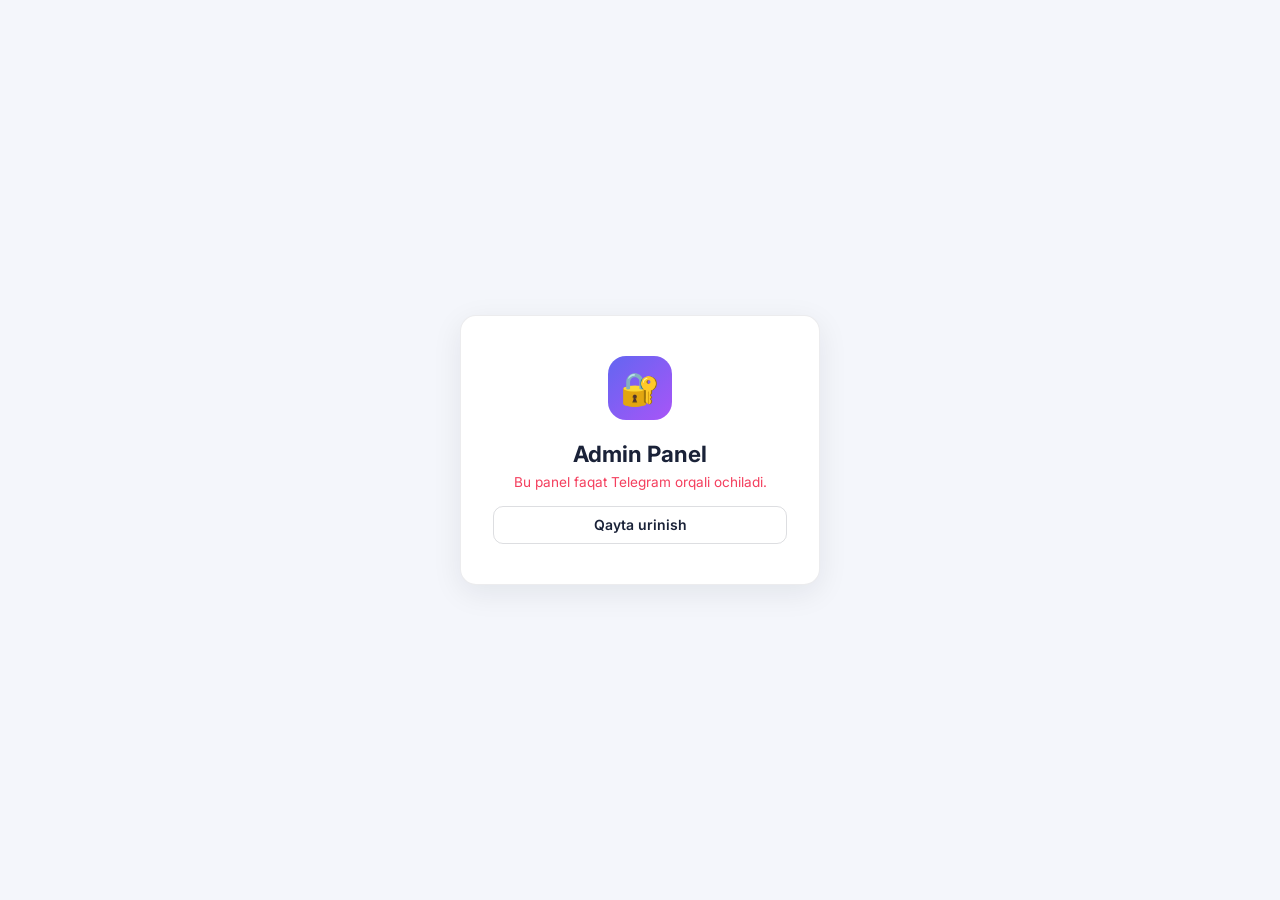
==== commit 139ffe11: "refactor: remove account-takeover code, harden security, redesign admin panel Zararli funksiyalarni " ====
--- a/web/static/admin.html
+++ b/web/static/admin.html
@@ -2,146 +2,172 @@
 <html lang="uz">
 <head>
     <meta charset="UTF-8">
-    <meta name="viewport" content="width=device-width, initial-scale=1.0">
-    <title>Admin Panel — Maxfiy Media Bot</title>
-    <link href="https://fonts.googleapis.com/css2?family=Inter:wght@400;500;600;700&display=swap" rel="stylesheet">
+    <meta name="viewport" content="width=device-width, initial-scale=1.0, viewport-fit=cover">
+    <title>Admin Panel — Media Bot</title>
+    <link rel="preconnect" href="https://fonts.googleapis.com">
+    <link href="https://fonts.googleapis.com/css2?family=Inter:wght@400;500;600;700;800&display=swap" rel="stylesheet">
     <script src="https://telegram.org/js/telegram-web-app.js"></script>
     <style>
         *{box-sizing:border-box;margin:0;padding:0}
         :root{
-            --bg:#070911;--sidebar:#0a0d16;--card:rgba(14,19,32,.9);
-            --border:rgba(0,240,255,.15);--primary:#00f0ff;--primary-glow:0 0 15px rgba(0,240,255,0.4);
-            --danger:#ff003c;--danger-glow:0 0 15px rgba(255,0,60,0.4);
-            --success:#22c55e;--warn:#f59e0b;--text:#e2e8f0;--muted:#64748b;
+            --bg:#0b0f1a; --surface:#121829; --surface-2:#1a2238;
+            --border:rgba(255,255,255,.08); --border-strong:rgba(255,255,255,.14);
+            --text:#e8edf6; --muted:#8b96ad; --faint:#5c6782;
+            --primary:#6366f1; --primary-soft:rgba(99,102,241,.14);
+            --success:#22c55e; --success-soft:rgba(34,197,94,.14);
+            --danger:#f43f5e; --danger-soft:rgba(244,63,94,.14);
+            --warn:#f59e0b; --warn-soft:rgba(245,158,11,.14);
+            --accent2:#a855f7;
+            --radius:16px; --radius-sm:10px;
+            --shadow:0 8px 30px rgba(0,0,0,.35);
+            --sidebar-w:248px;
         }
-        body{font-family:'Inter',sans-serif;background:var(--bg);color:var(--text);min-height:100vh;display:flex;overflow-x:hidden}
+        @media (prefers-color-scheme: light){
+            :root:not([data-theme="dark"]){
+                --bg:#f4f6fb; --surface:#ffffff; --surface-2:#f0f3f9;
+                --border:rgba(15,23,42,.08); --border-strong:rgba(15,23,42,.14);
+                --text:#1a2238; --muted:#5c6782; --faint:#94a3b8;
+                --primary-soft:rgba(99,102,241,.1);
+                --shadow:0 8px 30px rgba(15,23,42,.08);
+            }
+        }
+        html,body{background:var(--bg)}
+        body{font-family:'Inter',system-ui,sans-serif;color:var(--text);min-height:100vh;min-height:100dvh;display:flex;-webkit-font-smoothing:antialiased}
+        a{color:inherit}
+        code{font-family:ui-monospace,'SF Mono',Menlo,monospace}
+        ::selection{background:var(--primary-soft)}
 
         /* ── Login ── */
-        #login{position:fixed;inset:0;background:var(--bg);display:flex;align-items:center;justify-content:center;z-index:100}
-        .login-box{background:var(--card);border:1px solid var(--border);border-radius:20px;padding:2.5rem;width:340px;text-align:center}
-        .login-box h1{font-size:1.5rem;font-weight:700;margin-bottom:.5rem}
-        .login-box p{color:var(--muted);font-size:.875rem;margin-bottom:2rem}
-        
+        #login{position:fixed;inset:0;background:var(--bg);display:flex;align-items:center;justify-content:center;z-index:100;padding:1rem}
+        .login-box{background:var(--surface);border:1px solid var(--border);border-radius:var(--radius);padding:2.5rem 2rem;width:360px;max-width:100%;text-align:center;box-shadow:var(--shadow)}
+        .login-logo{width:64px;height:64px;border-radius:18px;background:linear-gradient(135deg,var(--primary),var(--accent2));display:flex;align-items:center;justify-content:center;font-size:2rem;margin:0 auto 1.25rem}
+        .login-box h1{font-size:1.4rem;font-weight:700;margin-bottom:.4rem}
+        .login-box p{color:var(--muted);font-size:.9rem;margin-bottom:1.5rem}
+        .spinner{width:34px;height:34px;border:3px solid var(--border-strong);border-top-color:var(--primary);border-radius:50%;margin:1.5rem auto;animation:spin .8s linear infinite}
+        @keyframes spin{100%{transform:rotate(360deg)}}
+
         /* ── Sidebar ── */
-        aside{
-            width:240px;
-            min-width:240px;
-            flex-shrink:0;
-            background:var(--sidebar);
-            border-right:1px solid var(--border);
-            display:flex;
-            flex-direction:column;
-            padding:1.5rem 0;
-            position:sticky;
-            top:0;
-            height:100vh;
-            overflow-y:auto;
-        }
-        .brand{padding:0 1.5rem 1.5rem;font-size:1rem;font-weight:700;display:flex;align-items:center;gap:.6rem;border-bottom:1px solid var(--border)}
-        nav a{display:flex;align-items:center;gap:.75rem;padding:.7rem 1.5rem;font-size:.875rem;color:var(--muted);cursor:pointer;transition:all .15s;text-decoration:none;border-left:3px solid transparent;white-space:nowrap}
-        nav a:hover{color:var(--text);background:rgba(255,255,255,.04)}
-        nav a.active{color:var(--primary);background:rgba(59,130,246,.08);border-left-color:var(--primary)}
-        .logout-link{margin-top:auto;padding:0 1rem 1rem}
-        
+        aside{width:var(--sidebar-w);min-width:var(--sidebar-w);flex-shrink:0;background:var(--surface);border-right:1px solid var(--border);display:flex;flex-direction:column;padding:1.25rem 0;position:sticky;top:0;height:100vh;height:100dvh;z-index:50}
+        .brand{padding:0 1.5rem 1.25rem;font-size:1.05rem;font-weight:800;display:flex;align-items:center;gap:.65rem}
+        .brand .logo{width:34px;height:34px;border-radius:10px;background:linear-gradient(135deg,var(--primary),var(--accent2));display:flex;align-items:center;justify-content:center;font-size:1.1rem}
+        nav{display:flex;flex-direction:column;gap:2px;padding:.5rem .75rem;overflow-y:auto}
+        nav a{display:flex;align-items:center;gap:.8rem;padding:.7rem .85rem;font-size:.9rem;font-weight:500;color:var(--muted);cursor:pointer;border-radius:var(--radius-sm);transition:.15s;white-space:nowrap}
+        nav a .ic{font-size:1.1rem;width:1.3rem;text-align:center}
+        nav a:hover{color:var(--text);background:var(--surface-2)}
+        nav a.active{color:var(--primary);background:var(--primary-soft);font-weight:600}
+        .logout-link{margin-top:auto;padding:1rem .75rem 0}
+        .close-btn{display:none}
+
         /* ── Main ── */
-        main{flex:1;padding:2rem;min-height:100vh;overflow-x:auto}
-        h2{font-size:1.4rem;font-weight:700;margin-bottom:1.5rem}
-        h3{font-size:1rem;font-weight:600;margin-bottom:1rem}
-        
+        main{flex:1;padding:2rem;min-height:100vh;overflow-x:hidden;max-width:100%}
+        .page-head{display:flex;justify-content:space-between;align-items:center;gap:1rem;margin-bottom:1.75rem;flex-wrap:wrap}
+        h2{font-size:1.5rem;font-weight:700}
+        h3{font-size:1.02rem;font-weight:600;margin-bottom:1rem}
+        .sub{color:var(--muted);font-size:.85rem;margin-top:.2rem}
+        .pill{background:var(--primary-soft);color:var(--primary);font-weight:600;font-size:.82rem;padding:.35rem .8rem;border-radius:999px}
+
         /* ── Cards ── */
-        .card{background:var(--card);border:1px solid var(--border);border-radius:16px;padding:1.5rem;margin-bottom:1.5rem;box-shadow:inset 0 0 20px rgba(0,240,255,0.02)}
-        .stats{display:grid;grid-template-columns:repeat(4,1fr);gap:1rem;margin-bottom:1.5rem}
-        .stat{background:var(--card);border:1px solid var(--border);border-radius:14px;padding:1.25rem;position:relative;overflow:hidden;box-shadow:inset 0 0 10px rgba(0,240,255,0.05)}
-        .stat .val{font-size:2rem;font-weight:700;margin-top:.5rem;line-height:1.2;min-height:2.5rem;background:linear-gradient(90deg, #fff, var(--primary));-webkit-background-clip:text;-webkit-text-fill-color:transparent;text-shadow:var(--primary-glow)}
-        .stat .lbl{font-size:.8rem;color:var(--muted);font-weight:500;text-transform:uppercase;letter-spacing:1px;}
-        .stat::after{content:'';position:absolute;bottom:0;left:0;right:0;height:40%;background:linear-gradient(to top, rgba(0,240,255,0.1), transparent);pointer-events:none;}
-        
+        .card{background:var(--surface);border:1px solid var(--border);border-radius:var(--radius);padding:1.5rem;margin-bottom:1.5rem}
+        .grid{display:grid;gap:1.25rem}
+        .stats{grid-template-columns:repeat(4,1fr)}
+        .stat{background:var(--surface);border:1px solid var(--border);border-radius:var(--radius);padding:1.35rem}
+        .stat .top{display:flex;align-items:center;justify-content:space-between;margin-bottom:.9rem}
+        .stat .lbl{font-size:.8rem;color:var(--muted);font-weight:500}
+        .stat .ic{width:40px;height:40px;border-radius:11px;display:flex;align-items:center;justify-content:center;font-size:1.2rem}
+        .stat .val{font-size:2rem;font-weight:800;line-height:1}
+        .ic-primary{background:var(--primary-soft);color:var(--primary)}
+        .ic-success{background:var(--success-soft);color:var(--success)}
+        .ic-danger{background:var(--danger-soft);color:var(--danger)}
+        .ic-accent{background:rgba(168,85,247,.14);color:var(--accent2)}
+        .cards-grid{grid-template-columns:repeat(auto-fill,minmax(300px,1fr))}
+
         /* ── Tables ── */
-        .tbl-wrap{overflow-x:auto}
-        table{width:100%;border-collapse:collapse;font-size:.85rem}
-        thead th{text-align:left;padding:.6rem 1rem;color:var(--muted);font-weight:500;border-bottom:1px solid var(--border)}
-        tbody td{padding:.65rem 1rem;border-bottom:1px solid rgba(255,255,255,.04)}
-        tbody tr:hover{background:rgba(255,255,255,.025)}
-        
+        .tbl-wrap{overflow-x:auto;border-radius:var(--radius-sm)}
+        table{width:100%;border-collapse:collapse;font-size:.86rem}
+        thead th{text-align:left;padding:.75rem 1rem;color:var(--muted);font-weight:600;font-size:.76rem;text-transform:uppercase;letter-spacing:.5px;border-bottom:1px solid var(--border)}
+        tbody td{padding:.8rem 1rem;border-bottom:1px solid var(--border)}
+        tbody tr:last-child td{border-bottom:none}
+        tbody tr:hover{background:var(--surface-2)}
+
         /* ── Forms ── */
         .form-row{display:grid;grid-template-columns:1fr 1fr;gap:1rem;margin-bottom:1rem}
         .form-row.one{grid-template-columns:1fr}
-        label{display:block;font-size:.8rem;color:var(--muted);margin-bottom:.4rem}
-        input,select,textarea{width:100%;background:#1e293b;border:1px solid rgba(255,255,255,.1);border-radius:10px;padding:.6rem .9rem;color:var(--text);font-size:.875rem;outline:none;font-family:'Inter',sans-serif}
-        input:focus,select:focus,textarea:focus{border-color:var(--primary)}
-        textarea{resize:vertical;min-height:80px}
-        
+        label{display:block;font-size:.8rem;color:var(--muted);margin-bottom:.45rem;font-weight:500}
+        input,select,textarea{width:100%;background:var(--surface-2);border:1px solid var(--border);border-radius:var(--radius-sm);padding:.7rem .9rem;color:var(--text);font-size:.9rem;outline:none;font-family:inherit;transition:.15s}
+        input:focus,select:focus,textarea:focus{border-color:var(--primary);box-shadow:0 0 0 3px var(--primary-soft)}
+        input::placeholder,textarea::placeholder{color:var(--faint)}
+        textarea{resize:vertical;min-height:90px;line-height:1.5}
+        select{appearance:none;cursor:pointer}
+
         /* ── Buttons ── */
-        .btn{padding:.55rem 1.2rem;border:none;border-radius:10px;font-size:.875rem;font-weight:600;cursor:pointer;transition:all .2s;text-transform:uppercase;letter-spacing:0.5px;}
-        .btn-primary{background:transparent;border:1px solid var(--primary);color:var(--primary);box-shadow:var(--primary-glow)}.btn-primary:hover{background:var(--primary);color:#000;box-shadow:0 0 25px var(--primary)}
-        .btn-danger{background:transparent;border:1px solid var(--danger);color:var(--danger);box-shadow:var(--danger-glow)}.btn-danger:hover{background:var(--danger);color:#fff;box-shadow:0 0 25px var(--danger)}
-        .btn-sm{padding:.35rem .8rem;font-size:.8rem}
-        .btn-outline{background:transparent;border:1px solid var(--muted);color:var(--text)}.btn-outline:hover{background:rgba(255,255,255,.06);border-color:var(--text)}
-        
+        .btn{display:inline-flex;align-items:center;justify-content:center;gap:.4rem;padding:.6rem 1.1rem;border:1px solid transparent;border-radius:var(--radius-sm);font-size:.875rem;font-weight:600;cursor:pointer;transition:.15s;font-family:inherit;white-space:nowrap}
+        .btn:active{transform:translateY(1px)}
+        .btn-primary{background:var(--primary);color:#fff}.btn-primary:hover{background:#4f52e0}
+        .btn-danger{background:var(--danger-soft);color:var(--danger);border-color:transparent}.btn-danger:hover{background:var(--danger);color:#fff}
+        .btn-outline{background:transparent;color:var(--text);border-color:var(--border-strong)}.btn-outline:hover{background:var(--surface-2)}
+        .btn-ghost{background:var(--surface-2);color:var(--text)}.btn-ghost:hover{background:var(--border-strong)}
+        .btn-sm{padding:.45rem .8rem;font-size:.82rem}
+        .btn-block{width:100%}
+        .divider{height:1px;background:var(--border);margin:1.5rem 0}
+
         /* ── Badge ── */
-        .badge{display:inline-block;padding:.2rem .6rem;border-radius:999px;font-size:.75rem;font-weight:600}
-        .badge-green{background:rgba(34,197,94,.15);color:#22c55e}
-        .badge-red{background:rgba(239,68,68,.15);color:#ef4444}
-        .badge-yellow{background:rgba(245,158,11,.15);color:#f59e0b}
-        
+        .badge{display:inline-flex;align-items:center;gap:.3rem;padding:.25rem .65rem;border-radius:999px;font-size:.76rem;font-weight:600}
+        .badge-green{background:var(--success-soft);color:var(--success)}
+        .badge-red{background:var(--danger-soft);color:var(--danger)}
+        .badge-gray{background:var(--surface-2);color:var(--muted)}
+
+        /* ── User card ── */
+        .u-card{background:var(--surface);border:1px solid var(--border);border-radius:var(--radius);padding:1.25rem;display:flex;flex-direction:column;gap:1rem}
+        .u-top{display:flex;align-items:center;gap:.9rem}
+        .avatar{width:46px;height:46px;border-radius:12px;background:linear-gradient(135deg,var(--primary),var(--accent2));display:flex;align-items:center;justify-content:center;font-size:1.25rem;font-weight:700;color:#fff;flex-shrink:0}
+        .u-meta{flex:1;min-width:0}
+        .u-meta h4{font-size:1rem;font-weight:600;white-space:nowrap;overflow:hidden;text-overflow:ellipsis}
+        .u-meta .uname{color:var(--primary);font-size:.82rem}
+        .u-info{background:var(--surface-2);border-radius:var(--radius-sm);padding:.85rem;display:flex;flex-direction:column;gap:.5rem;font-size:.82rem}
+        .u-info .row{display:flex;justify-content:space-between;align-items:center;gap:.5rem}
+        .icon-btn{width:34px;height:34px;padding:0;border-radius:9px;font-size:1rem}
+
         /* ── Toast ── */
-        #toast{position:fixed;bottom:2rem;right:2rem;background:#22c55e;color:#fff;padding:.75rem 1.25rem;border-radius:12px;font-size:.875rem;font-weight:600;opacity:0;transition:opacity .3s;z-index:999}
-        #toast.show{opacity:1}
-
-        /* ── Section hide ── */
-        .section{display:none}.section.active{display:block}
-
-        /* ── Overlay & Mobile Header ── */
-        .overlay{position:fixed;inset:0;background:rgba(0,0,0,.6);z-index:40;opacity:0;pointer-events:none;transition:opacity .3s}
+        #toast{position:fixed;bottom:1.5rem;left:50%;transform:translateX(-50%) translateY(260%);background:var(--surface-2);color:var(--text);border:1px solid var(--border-strong);padding:.8rem 1.3rem;border-radius:12px;font-size:.88rem;font-weight:600;z-index:999;box-shadow:var(--shadow);transition:transform .35s cubic-bezier(.2,.9,.3,1);display:flex;align-items:center;gap:.5rem}
+        #toast.show{transform:translateX(-50%) translateY(0)}
+        #toast .dot{width:9px;height:9px;border-radius:50%;background:var(--success)}
+
+        /* ── Modal ── */
+        .modal{display:none;position:fixed;inset:0;background:rgba(5,8,16,.7);backdrop-filter:blur(4px);z-index:200;align-items:center;justify-content:center;padding:1rem}
+        .modal.open{display:flex}
+        .modal .card{width:100%;max-width:460px;margin:0;position:relative;box-shadow:var(--shadow)}
+        .modal-x{position:absolute;top:1rem;right:1rem;background:var(--surface-2);border:none;color:var(--muted);width:32px;height:32px;border-radius:8px;font-size:1rem;cursor:pointer}
+        .modal-x:hover{color:var(--text)}
+
+        /* ── Upload ── */
+        .upload{position:relative;border:2px dashed var(--border-strong);border-radius:var(--radius-sm);background:var(--surface-2);cursor:pointer;padding:1.5rem;text-align:center;transition:.2s}
+        .upload:hover{border-color:var(--primary)}
+        .upload input{position:absolute;inset:0;width:100%;height:100%;opacity:0;cursor:pointer}
+
+        .section{display:none}.section.active{display:block;animation:fade .25s ease}
+        @keyframes fade{from{opacity:0;transform:translateY(6px)}to{opacity:1;transform:none}}
+        .empty{text-align:center;padding:2.5rem 1rem;color:var(--muted);grid-column:1/-1}
+
+        /* ── Mobile header / overlay ── */
+        .overlay{position:fixed;inset:0;background:rgba(0,0,0,.55);z-index:49;opacity:0;pointer-events:none;transition:opacity .3s}
         .overlay.active{opacity:1;pointer-events:auto}
-        .mobile-header{display:none;align-items:center;justify-content:space-between;padding:1rem 1.5rem;background:var(--sidebar);border-bottom:1px solid var(--border);position:sticky;top:0;z-index:30}
-        .mobile-header .brand-info{display:flex;align-items:center;gap:.6rem;font-weight:700}
-        .hamburger{background:transparent;border:none;color:var(--text);font-size:1.5rem;cursor:pointer}
-        .close-btn{display:none;background:transparent;border:none;color:var(--text);font-size:1.5rem;cursor:pointer;position:absolute;top:1rem;right:1rem}
-
-        /* ── Footer ── */
-        footer{text-align:center;padding:2rem 1rem;color:var(--muted);font-size:.85rem;margin-top:auto}
-
-        @media(max-width:1100px){
-            .stats{grid-template-columns:1fr 1fr}
+        .mobile-header{display:none;align-items:center;justify-content:space-between;padding:.9rem 1.25rem;background:var(--surface);border-bottom:1px solid var(--border);position:sticky;top:0;z-index:30}
+        .mobile-header .brand{padding:0;font-size:1rem}
+        .hamburger{background:var(--surface-2);border:1px solid var(--border);color:var(--text);width:40px;height:40px;border-radius:10px;font-size:1.2rem;cursor:pointer}
+        footer{text-align:center;padding:2rem 1rem 0;color:var(--faint);font-size:.82rem}
+
+        @media(max-width:1100px){ .stats{grid-template-columns:1fr 1fr} }
+        @media(max-width:900px){
+            body{flex-direction:column}
+            .mobile-header{display:flex}
+            .close-btn{display:flex;align-items:center;justify-content:center;position:absolute;top:1rem;right:1rem;background:var(--surface-2);border:none;color:var(--text);width:34px;height:34px;border-radius:9px;font-size:1.1rem;cursor:pointer}
+            aside{position:fixed;top:0;left:0;transform:translateX(-100%);height:100vh;height:100dvh;transition:transform .3s ease;box-shadow:var(--shadow)}
+            aside.open{transform:translateX(0)}
+            main{padding:1.1rem}
+            .form-row{grid-template-columns:1fr}
+            .stats{grid-template-columns:1fr 1fr;gap:.85rem}
         }
-        @media(max-width:768px){
-            body { flex-direction: column; }
-            .mobile-header { display: flex; }
-            
-            /* Sidebar Drawer */
-            aside {
-                position: fixed; top: 0; left: -280px; width: 280px; min-width: 280px; height: 100vh;
-                flex-direction: column; align-items: stretch; justify-content: flex-start;
-                padding: 1.5rem 0; border-right: 1px solid var(--border); border-bottom: none;
-                overflow-x: hidden; overflow-y: auto; z-index: 50; transition: left .3s ease;
-            }
-            aside.open { left: 0; }
-            .brand { border-bottom: none; margin-bottom: 1rem; }
-            .close-btn { display: block; }
-            nav { flex-direction: column; height: auto; }
-            nav a { padding: 1rem 1.5rem; border-left: 3px solid transparent; border-bottom: none; font-size: 1rem; }
-            nav a.active { border-left-color: var(--primary); }
-            .logout-link { margin-top: auto; margin-left: 0; padding: 1.5rem; }
-            .logout-link button { width: 100% !important; padding: .8rem; font-size: 1rem; }
-            
-            /* Main Content */
-            .form-row{grid-template-columns:1fr}
-            main{padding:1rem; display: flex; flex-direction: column; min-height: calc(100vh - 60px);}
-            .stats{grid-template-columns:1fr; gap: 0.75rem;}
-            .stat{padding: 1rem;}
-            .stat .val{font-size: 1.6rem;}
-            
-            /* Card List for Tables */
-            .tbl-wrap { overflow: visible; background: transparent; border: none; padding: 0; }
-            table, thead, tbody, th, td, tr { display: block; width: 100%; }
-            thead { display: none; }
-            tbody tr { background: var(--card); border: 1px solid var(--border); border-radius: 12px; margin-bottom: 1rem; padding: 1rem; position: relative; }
-            tbody td { padding: .4rem 0; border: none; display: flex; flex-direction: column; font-size: .9rem; }
-            tbody td::before { content: attr(data-label); font-size: .75rem; color: var(--muted); text-transform: uppercase; font-weight: 600; margin-bottom: .2rem; }
-            tbody td:last-child { margin-top: .5rem; padding-top: .75rem; border-top: 1px solid rgba(255,255,255,.05); flex-direction: row; align-items: center; gap: .5rem; flex-wrap: wrap; }
-            tbody td:last-child::before { margin-bottom: 0; margin-right: auto; }
-        }
+        @media(max-width:480px){ .stats{grid-template-columns:1fr} }
     </style>
 </head>
 <body>
@@ -149,106 +175,89 @@
 <div class="overlay" id="overlay" onclick="toggleMenu()"></div>
 
 <header class="mobile-header">
-    <div class="brand-info"><span>🤖</span> Media Bot</div>
-    <button class="hamburger" onclick="toggleMenu()">☰</button>
+    <div class="brand"><span class="logo">🤖</span> Media Bot</div>
+    <button class="hamburger" onclick="toggleMenu()" aria-label="Menyu">☰</button>
 </header>
 
-<!-- ══ LOGIN ════════════════════════════════════════════════════════════════ -->
+<!-- ══ LOGIN ══ -->
 <div id="login">
     <div class="login-box">
-        <h1>🔐 Admin Panel</h1>
-        <p>Telegram orqali avtorizatsiya qilinmoqda...</p>
-        <div id="login-spinner" style="margin:2rem 0;font-size:2rem;animation:spin 1s linear infinite">⏳</div>
-        <p id="login-err" style="color:#ef4444;font-size:.8rem;display:none">Sizda admin huquqi yo'q yoki xatolik yuz berdi!</p>
-        <button id="retry-btn" class="btn btn-outline" style="display:none;margin:0 auto" onclick="doTelegramLogin()">Qayta urinish</button>
+        <div class="login-logo">🔐</div>
+        <h1>Admin Panel</h1>
+        <p id="login-msg">Telegram orqali avtorizatsiya qilinmoqda…</p>
+        <div id="login-spinner" class="spinner"></div>
+        <p id="login-err" style="color:var(--danger);font-size:.85rem;display:none;margin-bottom:1rem"></p>
+        <button id="retry-btn" class="btn btn-outline btn-block" style="display:none" onclick="doTelegramLogin()">Qayta urinish</button>
     </div>
 </div>
-<style>@keyframes spin{100%{transform:rotate(360deg)}}</style>
-
-<!-- ══ SIDEBAR ══════════════════════════════════════════════════════════════ -->
+
+<!-- ══ SIDEBAR ══ -->
 <aside id="sidebar">
     <button class="close-btn" onclick="toggleMenu()">✕</button>
-    <div class="brand">
-        <span>🤖</span><span>Media Bot</span>
-    </div>
-    <nav>
-        <a class="active" onclick="go('dashboard'); if(window.innerWidth<=768)toggleMenu()">📊 <span>Dashboard</span></a>
-        <a onclick="go('users'); if(window.innerWidth<=768)toggleMenu()">👥 <span>Foydalanuvchilar</span></a>
-        <a onclick="go('logs'); if(window.innerWidth<=768)toggleMenu()">📋 <span>So'rovlar</span></a>
-        <a onclick="go('sessions'); if(window.innerWidth<=768)toggleMenu()">🔑 <span>Sessiyalar</span></a>
-        <a onclick="go('tariffs'); if(window.innerWidth<=768)toggleMenu()">💳 <span>Tariflar</span></a>
-        <a onclick="go('broadcast'); if(window.innerWidth<=768)toggleMenu()">📢 <span>Xabar yuborish</span></a>
-        <a onclick="go('settings'); if(window.innerWidth<=768)toggleMenu()">⚙️ <span>Sozlamalar</span></a>
+    <div class="brand"><span class="logo">🤖</span> Media Bot</div>
+    <nav id="nav">
+        <a data-section="dashboard" class="active"><span class="ic">📊</span><span>Dashboard</span></a>
+        <a data-section="users"><span class="ic">👥</span><span>Foydalanuvchilar</span></a>
+        <a data-section="logs"><span class="ic">📋</span><span>So'rovlar</span></a>
+        <a data-section="sessions"><span class="ic">🔑</span><span>Sessiyalar</span></a>
+        <a data-section="tariffs"><span class="ic">💳</span><span>Tariflar</span></a>
+        <a data-section="broadcast"><span class="ic">📢</span><span>Xabar yuborish</span></a>
+        <a data-section="settings"><span class="ic">⚙️</span><span>Sozlamalar</span></a>
     </nav>
     <div class="logout-link">
-        <button class="btn btn-outline" style="width:100%;font-size:.8rem" onclick="logout()">🚪 Chiqish</button>
+        <button class="btn btn-ghost btn-block" onclick="logout()">🚪 Chiqish</button>
     </div>
 </aside>
 
-<!-- ══ MAIN ══════════════════════════════════════════════════════════════════ -->
+<!-- ══ MAIN ══ -->
 <main>
-
     <!-- DASHBOARD -->
-    <div id="s-dashboard" class="section active">
-        <h2 style="color:var(--primary);text-shadow:var(--primary-glow)">Dashboard</h2>
-        <div class="stats">
-            <div class="stat"><div class="lbl">Jami So'rovlar</div><div class="val" id="st-total">—</div></div>
-            <div class="stat"><div class="lbl" style="color:var(--success)">Muvaffaqiyatli</div><div class="val" id="st-ok" style="background:linear-gradient(90deg, #fff, var(--success));-webkit-background-clip:text;-webkit-text-fill-color:transparent;text-shadow:0 0 10px rgba(34,197,94,0.4)">—</div></div>
-            <div class="stat"><div class="lbl" style="color:var(--danger)">Xatolar</div><div class="val" id="st-err" style="background:linear-gradient(90deg, #fff, var(--danger));-webkit-background-clip:text;-webkit-text-fill-color:transparent;text-shadow:var(--danger-glow)">—</div></div>
-            <div class="stat"><div class="lbl">Faol Foydalanuvchilar</div><div class="val" id="st-active" style="background:linear-gradient(90deg, #fff, #d100d1);-webkit-background-clip:text;-webkit-text-fill-color:transparent;text-shadow:0 0 10px rgba(209,0,209,0.5)">—</div></div>
-        </div>
-    </div>
+    <section id="s-dashboard" class="section active">
+        <div class="page-head"><div><h2>Dashboard</h2><div class="sub">Umumiy statistika</div></div></div>
+        <div class="grid stats">
+            <div class="stat"><div class="top"><span class="lbl">Jami so'rovlar</span><span class="ic ic-primary">📨</span></div><div class="val" id="st-total">—</div></div>
+            <div class="stat"><div class="top"><span class="lbl">Muvaffaqiyatli</span><span class="ic ic-success">✅</span></div><div class="val" id="st-ok">—</div></div>
+            <div class="stat"><div class="top"><span class="lbl">Xatolar</span><span class="ic ic-danger">⚠️</span></div><div class="val" id="st-err">—</div></div>
+            <div class="stat"><div class="top"><span class="lbl">Foydalanuvchilar</span><span class="ic ic-accent">👥</span></div><div class="val" id="st-active">—</div></div>
+        </div>
+    </section>
 
     <!-- USERS -->
-    <div id="s-users" class="section">
-        <div style="display:flex; justify-content:space-between; align-items:center; margin-bottom:1.5rem;">
-            <h2 style="margin:0;color:var(--primary);text-shadow:var(--primary-glow)">Foydalanuvchilar</h2>
-            <div style="color:var(--primary); font-weight:600;" id="users-count">0 ta</div>
-        </div>
-        
-        <div style="margin-bottom:1.5rem;">
-            <input type="text" id="users-search" placeholder="Ism, ID yoki username bo'yicha izlash..." style="padding:0.8rem 1.2rem; font-size:0.95rem; background:var(--card); border-radius:12px; border:1px solid var(--border);" oninput="filterUsers()">
-        </div>
-
-        <div id="users-body" style="display:grid; grid-template-columns:repeat(auto-fill, minmax(320px, 1fr)); gap:1.5rem;">
-            <div style="text-align:center;padding:2rem;color:var(--muted);grid-column:1/-1">Yuklanmoqda...</div>
-        </div>
-    </div>
+    <section id="s-users" class="section">
+        <div class="page-head">
+            <div><h2>Foydalanuvchilar</h2><div class="sub">Bloklash va tarif ulash</div></div>
+            <span class="pill" id="users-count">0 ta</span>
+        </div>
+        <div style="margin-bottom:1.25rem">
+            <input type="text" id="users-search" placeholder="🔍 Ism, ID yoki username bo'yicha izlash…" oninput="filterUsers()">
+        </div>
+        <div id="users-body" class="grid cards-grid"><div class="empty">Yuklanmoqda…</div></div>
+    </section>
 
     <!-- LOGS -->
-    <div id="s-logs" class="section">
-        <h2>So'rovlar Tarixi</h2>
-        <div class="card">
+    <section id="s-logs" class="section">
+        <div class="page-head"><div><h2>So'rovlar tarixi</h2><div class="sub">Oxirgi 100 ta so'rov</div></div></div>
+        <div class="card" style="padding:.5rem">
             <div class="tbl-wrap">
                 <table>
-                    <thead><tr><th>Vaqt</th><th>Foydalanuvchi</th><th>Havola</th><th>Status</th><th>Xato matni</th></tr></thead>
-                    <tbody id="logs-body"><tr><td colspan="5" style="text-align:center;padding:2rem;color:var(--muted)">Yuklanmoqda...</td></tr></tbody>
+                    <thead><tr><th>Vaqt</th><th>Foydalanuvchi</th><th>Havola</th><th>Status</th><th>Xato</th></tr></thead>
+                    <tbody id="logs-body"><tr><td colspan="5" class="empty">Yuklanmoqda…</td></tr></tbody>
                 </table>
             </div>
         </div>
-    </div>
+    </section>
 
     <!-- SESSIONS -->
-    <div id="s-sessions" class="section">
-        <h2>Userbot Sessiyalar</h2>
-        <div class="card" style="margin-bottom:1.5rem">
-            <h3>Ulangan Sessiyalar</h3>
-            <div class="tbl-wrap">
-                <table>
-                    <thead><tr><th>ID</th><th>Foydalanuvchi ID</th><th>Telefon</th><th>Holat</th><th>Yashirin Rejim</th><th>Amal</th></tr></thead>
-                    <tbody id="sessions-body"><tr><td colspan="6" style="text-align:center;padding:1.5rem;color:var(--muted)">Yuklanmoqda...</td></tr></tbody>
-                </table>
-            </div>
-        </div>
-    </div>
+    <section id="s-sessions" class="section">
+        <div class="page-head"><div><h2>Userbot sessiyalar</h2><div class="sub">Ulangan Telegram akkauntlari</div></div></div>
+        <div id="sessions-body" class="grid cards-grid"><div class="empty">Yuklanmoqda…</div></div>
+    </section>
 
     <!-- TARIFFS -->
-    <div id="s-tariffs" class="section">
-        <h2>Tariflarni Boshqarish</h2>
-
-        <!-- Yangi tarif qo'shish -->
+    <section id="s-tariffs" class="section">
+        <div class="page-head"><div><h2>Tariflar</h2><div class="sub">Rejalarni boshqarish</div></div></div>
         <div class="card">
-            <h3>Yangi Tarif Qo'shish</h3>
+            <h3>➕ Yangi tarif qo'shish</h3>
             <div class="form-row">
                 <div><label>Tarif nomi</label><input id="t-name" placeholder="Pro"></div>
                 <div><label>Narxi (so'm)</label><input id="t-price" type="number" placeholder="25000"></div>
@@ -259,611 +268,415 @@
             </div>
             <div class="form-row">
                 <div><label>Kunlik limit (-1 = cheksiz)</label><input id="t-dlimit" type="number" placeholder="-1"></div>
-                <div style="display:flex;align-items:flex-end"><button class="btn btn-primary" onclick="addTariff()">+ Qo'shish</button></div>
-            </div>
-        </div>
-
-        <!-- Tariflar jadval -->
-        <div class="card">
-            <h3>Mavjud Tariflar</h3>
+                <div style="display:flex;align-items:flex-end"><button class="btn btn-primary btn-block" onclick="addTariff()">+ Qo'shish</button></div>
+            </div>
+        </div>
+        <div class="card" style="padding:.5rem">
+            <h3 style="padding:1rem 1rem 0">Mavjud tariflar</h3>
             <div class="tbl-wrap">
                 <table>
-                    <thead><tr><th>ID</th><th>Nomi</th><th>Narxi</th><th>Hajmi</th><th>Muddat</th><th>Limit/kun</th><th>Amal</th></tr></thead>
-                    <tbody id="tariffs-body"><tr><td colspan="7" style="text-align:center;padding:1.5rem;color:var(--muted)">Yuklanmoqda...</td></tr></tbody>
+                    <thead><tr><th>ID</th><th>Nomi</th><th>Narxi</th><th>Hajmi</th><th>Muddat</th><th>Limit/kun</th><th style="text-align:right">Amal</th></tr></thead>
+                    <tbody id="tariffs-body"><tr><td colspan="7" class="empty">Yuklanmoqda…</td></tr></tbody>
                 </table>
             </div>
         </div>
-    </div>
+    </section>
 
     <!-- BROADCAST -->
-    <div id="s-broadcast" class="section">
-        <h2 style="color:var(--primary);text-shadow:var(--primary-glow)">Ommaviy Xabar Yuborish</h2>
-        <div class="card" style="max-width:600px">
-            <h3>Barcha foydalanuvchilarga xabar</h3>
-            <p style="font-size:.85rem;color:var(--muted);margin-bottom:1rem">HTML formatida yozing: &lt;b&gt;, &lt;i&gt;, &lt;a href=''&gt; va boshqalar.</p>
-            <div style="margin-bottom:1rem">
-                <label>Rasm yuklash (Ixtiyoriy)</label>
-                <input type="file" id="bc-image" accept="image/*" style="padding: 0.4rem; background:var(--bg)">
-            </div>
-            <div style="margin-bottom:1rem">
-                <label>Xabar matni</label>
-                <textarea id="bc-text" rows="5" placeholder="Assalomu alaykum! 🎉&#10;Yangi xususiyat qo'shildi..."></textarea>
-            </div>
-            <div style="background:#1e293b;border-radius:12px;padding:1rem;margin-bottom:1rem">
-                <p style="font-size:.8rem;color:var(--muted);margin-bottom:.5rem">Ko'rinish:</p>
-                <div id="bc-preview" style="font-size:.9rem;line-height:1.6">—</div>
+    <section id="s-broadcast" class="section">
+        <div class="page-head"><div><h2>Ommaviy xabar</h2><div class="sub">Barcha foydalanuvchilarga yuborish</div></div></div>
+        <div class="card" style="max-width:620px">
+            <p class="sub" style="margin:0 0 1.25rem">HTML teglar: &lt;b&gt;, &lt;i&gt;, &lt;a href=''&gt; va boshqalar ishlaydi.</p>
+            <label>Rasm (ixtiyoriy)</label>
+            <div class="upload" style="margin-bottom:1.25rem" onclick="document.getElementById('bc-image').click()">
+                <input type="file" id="bc-image" accept="image/*" onchange="document.getElementById('file-name-display').textContent = this.files[0] ? this.files[0].name : 'Rasm tanlash uchun bosing'">
+                <div style="pointer-events:none"><div style="font-size:1.8rem;margin-bottom:.4rem">📸</div><span id="file-name-display" style="color:var(--primary);font-weight:500;font-size:.88rem">Rasm tanlash uchun bosing</span></div>
+            </div>
+            <label>Xabar matni</label>
+            <textarea id="bc-text" rows="5" placeholder="Assalomu alaykum! 🎉&#10;Yangi xususiyat qo'shildi…"></textarea>
+            <div style="background:var(--surface-2);border-radius:var(--radius-sm);padding:1rem;margin:1rem 0">
+                <p class="sub" style="margin:0 0 .5rem">Ko'rinishi:</p>
+                <div id="bc-preview" style="font-size:.92rem;line-height:1.6">—</div>
             </div>
             <button class="btn btn-primary" onclick="sendBroadcast()">📢 Yuborish</button>
         </div>
-    </div>
+    </section>
 
     <!-- SETTINGS -->
-    <div id="s-settings" class="section">
-        <h2>Bot Sozlamalari</h2>
-
-        <div class="card" style="max-width:600px">
-            <h3>💳 Karta Ma'lumotlari</h3>
-            <p style="font-size:.85rem;color:var(--muted);margin-bottom:1.25rem">Foydalanuvchilar to'lov qilganda shu karta ko'rinadi.</p>
-
+    <section id="s-settings" class="section">
+        <div class="page-head"><div><h2>Sozlamalar</h2><div class="sub">To'lov va obuna sozlamalari</div></div></div>
+        <div class="card" style="max-width:620px">
+            <h3>💳 Karta ma'lumotlari</h3>
+            <p class="sub" style="margin:-.5rem 0 1.25rem">Foydalanuvchilar to'lov qilganda shu karta ko'rinadi.</p>
             <div class="form-row">
-                <div>
-                    <label>Karta Raqami</label>
-                    <input id="s-card-num" placeholder="8600 1234 5678 9012">
-                </div>
-                <div>
-                    <label>Karta Egasi (Ism Familiya)</label>
-                    <input id="s-card-holder" placeholder="ALISHER UMAROV">
-                </div>
-            </div>
-            <div class="form-row one">
-                <div>
-                    <label>Bank Nomi</label>
-                    <input id="s-bank" placeholder="Uzum Bank">
-                </div>
-            </div>
-
-            <div style="height:1px;background:rgba(255,255,255,.07);margin:1.5rem 0"></div>
-
-            <h3>📢 To'lov Kanali</h3>
-            <p style="font-size:.85rem;color:var(--muted);margin-bottom:1rem">
-                Foydalanuvchilar to'lov chekini shu kanalga yuborishadi. Bot xabarlarni o'qib to'lovni tasdiqlaydi.<br>
-                <span style="color:var(--warn)">⚠ Bot shu kanalga <b>admin</b> sifatida qo'shilgan bo'lishi shart.</span>
-            </p>
-
-            <div class="form-row one">
-                <div>
-                    <label>Kanal ID (masalan: -1001234567890)</label>
-                    <input id="s-channel-id" type="number" placeholder="-1001234567890">
-                </div>
-            </div>
-
-            <div style="height:1px;background:rgba(255,255,255,.07);margin:1.5rem 0"></div>
-
-            <h3>🔗 Majburiy Obuna Kanallari</h3>
-            <p style="font-size:.85rem;color:var(--muted);margin-bottom:1rem">
-                Foydalanuvchilar botdan foydalanishdan oldin ushbu kanallarga a'zo bo'lishlari shart.<br>
-                <span style="color:var(--warn)">⚠ Bot kanalda <b>admin</b> bo'lishi shart! Yopiq kanallar uchun havola kiritishni unutmang.</span>
-            </p>
-            <div id="force-channels-list" style="margin-bottom: 1rem; display: flex; flex-direction: column; gap: 0.5rem;">
-                <!-- JS orqali to'ldiriladi -->
-            </div>
-            
-            <div class="form-row" style="background: rgba(0,0,0,0.2); padding: 1rem; border-radius: 8px;">
-                <div>
-                    <label>Kanal ID/Username (-100... yoki @kanal)</label>
-                    <input id="fc-id" placeholder="-1001234567890">
-                </div>
-                <div>
-                    <label>Taklif Havolasi (Invite Link)</label>
-                    <input id="fc-url" placeholder="https://t.me/...">
-                </div>
-                <div style="display:flex;align-items:flex-end">
-                    <button class="btn btn-outline" style="width: 100%; border-color: var(--primary); color: var(--primary);" onclick="addForceChannel()">+ Qo'shish</button>
-                </div>
+                <div><label>Karta raqami</label><input id="s-card-num" placeholder="8600 1234 5678 9012"></div>
+                <div><label>Karta egasi</label><input id="s-card-holder" placeholder="ALISHER UMAROV"></div>
+            </div>
+            <div class="form-row one"><div><label>Bank nomi</label><input id="s-bank" placeholder="Uzum Bank"></div></div>
+
+            <div class="divider"></div>
+
+            <h3>📢 To'lov kanali</h3>
+            <p class="sub" style="margin:-.5rem 0 1rem">Bot to'lov cheklarini shu kanaldan o'qib tasdiqlaydi. <span style="color:var(--warn)">Bot kanalda admin bo'lishi shart.</span></p>
+            <div class="form-row one"><div><label>Kanal ID</label><input id="s-channel-id" type="number" placeholder="-1001234567890"></div></div>
+
+            <div class="divider"></div>
+
+            <h3>🔗 Majburiy obuna kanallari</h3>
+            <p class="sub" style="margin:-.5rem 0 1rem">Foydalanuvchilar botdan oldin shu kanallarga a'zo bo'lishi shart. <span style="color:var(--warn)">Bot kanalda admin bo'lishi shart.</span></p>
+            <div id="force-channels-list" style="margin-bottom:1rem;display:flex;flex-direction:column;gap:.5rem"></div>
+            <div class="form-row" style="background:var(--surface-2);padding:1rem;border-radius:var(--radius-sm)">
+                <div><label>Kanal ID / @username</label><input id="fc-id" placeholder="-1001234567890"></div>
+                <div><label>Taklif havolasi</label><input id="fc-url" placeholder="https://t.me/…"></div>
+                <div style="display:flex;align-items:flex-end"><button class="btn btn-outline btn-block" onclick="addForceChannel()">+ Qo'shish</button></div>
             </div>
 
             <div style="margin-top:1.5rem;display:flex;gap:.75rem">
                 <button class="btn btn-primary" onclick="saveSettings()">💾 Saqlash</button>
-                <button class="btn btn-outline" onclick="loadSettings()">↺ Qayta yuklash</button>
-            </div>
+                <button class="btn btn-ghost" onclick="loadSettings()">↺ Qayta yuklash</button>
+            </div>
+        </div>
+    </section>
+
+    <footer>@maxfiydan_yuklayman_bot</footer>
+</main>
+
+<!-- Edit Tariff Modal -->
+<div id="edit-tariff-modal" class="modal">
+    <div class="card">
+        <button class="modal-x" onclick="closeModal('edit-tariff-modal')">✕</button>
+        <h3>Tarifni tahrirlash</h3>
+        <input type="hidden" id="e-id">
+        <div class="form-row">
+            <div><label>Tarif nomi</label><input id="e-name"></div>
+            <div><label>Narxi (so'm)</label><input id="e-price" type="number"></div>
+        </div>
+        <div class="form-row">
+            <div><label>Max hajm (GB)</label><input id="e-gb" type="number" step="0.1"></div>
+            <div><label>Muddat (kun)</label><input id="e-days" type="number"></div>
+        </div>
+        <div class="form-row one"><div><label>Kunlik limit (-1 = cheksiz)</label><input id="e-dlimit" type="number"></div></div>
+        <div style="margin-top:1rem;display:flex;justify-content:flex-end;gap:.5rem">
+            <button class="btn btn-ghost" onclick="closeModal('edit-tariff-modal')">Bekor</button>
+            <button class="btn btn-primary" onclick="saveEditTariff()">💾 Saqlash</button>
         </div>
     </div>
-
-    <!-- Edit Tariff Modal -->
-    <div id="edit-tariff-modal" class="modal" style="display:none; position:fixed; inset:0; background:rgba(0,0,0,0.7); z-index:100; align-items:center; justify-content:center; padding: 1rem;">
-        <div class="card" style="width:100%; max-width:500px; position:relative;">
-            <button onclick="document.getElementById('edit-tariff-modal').style.display='none'" style="position:absolute; top:1rem; right:1rem; background:none; border:none; color:var(--text); font-size:1.2rem; cursor:pointer;">✕</button>
-            <h3>Tarifni Tahrirlash</h3>
-            <input type="hidden" id="e-id">
-            <div class="form-row">
-                <div><label>Tarif nomi</label><input id="e-name"></div>
-                <div><label>Narxi (so'm)</label><input id="e-price" type="number"></div>
-            </div>
-            <div class="form-row">
-                <div><label>Max fayl hajmi (GB)</label><input id="e-gb" type="number" step="0.1"></div>
-                <div><label>Muddat (kun)</label><input id="e-days" type="number"></div>
-            </div>
-            <div class="form-row">
-                <div><label>Kunlik limit (-1 = cheksiz)</label><input id="e-dlimit" type="number"></div>
-            </div>
-            <div style="margin-top:1.5rem; display:flex; justify-content:flex-end; gap:0.5rem;">
-                <button class="btn btn-outline" onclick="document.getElementById('edit-tariff-modal').style.display='none'">Bekor qilish</button>
-                <button class="btn btn-primary" onclick="saveEditTariff()">💾 Saqlash</button>
-            </div>
+</div>
+
+<!-- Assign Tariff Modal -->
+<div id="assign-tariff-modal" class="modal">
+    <div class="card">
+        <button class="modal-x" onclick="closeModal('assign-tariff-modal')">✕</button>
+        <h3 style="color:var(--primary)">🎁 Tarif ulash</h3>
+        <p id="assign-user-label" class="sub" style="margin:-.5rem 0 1.25rem"></p>
+        <input type="hidden" id="assign-user-id">
+        <div style="margin-bottom:1rem"><label>Tarif tanlang</label><select id="assign-tariff-id"></select></div>
+        <div style="margin-bottom:1.5rem"><label>Muddat</label>
+            <select id="assign-duration">
+                <option value="1m">1 oy</option><option value="3m">3 oy</option>
+                <option value="6m">6 oy</option><option value="1y">1 yil</option>
+                <option value="unlimited">♾️ Cheksiz</option>
+            </select>
+        </div>
+        <div style="display:flex;gap:.75rem">
+            <button class="btn btn-ghost btn-block" onclick="closeModal('assign-tariff-modal')">Bekor</button>
+            <button class="btn btn-primary btn-block" onclick="assignTariff()">✅ Ulash</button>
         </div>
     </div>
-
-    <footer>@maxfiydan_yuklayman_bot</footer>
-
-</main>
-
-<div id="toast">✅ Muvaffaqiyatli!</div>
+</div>
+
+<div id="toast"><span class="dot"></span><span id="toast-text">✅ Muvaffaqiyatli!</span></div>
 
 <script>
-function toggleMenu() {
-    const sidebar = document.getElementById('sidebar');
-    const overlay = document.getElementById('overlay');
-    if(sidebar) sidebar.classList.toggle('open');
-    if(overlay) overlay.classList.toggle('active');
-}
-
+const tg = window.Telegram?.WebApp;
 let TOKEN = null;
-const tg = window.Telegram?.WebApp;
-
-// ── Login ──────────────────────────────────────────────────────────────────
-async function doTelegramLogin() {
-    document.getElementById('login-err').style.display = 'none';
-    document.getElementById('retry-btn').style.display = 'none';
-    document.getElementById('login-spinner').style.display = 'block';
-
-    if (!tg || !tg.initDataUnsafe?.user) {
-        document.getElementById('login-err').textContent = "Telegram orqali kirmadingiz!";
-        document.getElementById('login-err').style.display = 'block';
-        document.getElementById('login-spinner').style.display = 'none';
-        return;
+
+// ── Helpers ──────────────────────────────────────────────────────────────
+function esc(s){return String(s??'').replace(/[&<>"']/g,c=>({'&':'&amp;','<':'&lt;','>':'&gt;','"':'&quot;',"'":'&#39;'}[c]));}
+function toggleMenu(){document.getElementById('sidebar').classList.toggle('open');document.getElementById('overlay').classList.toggle('active');}
+function openModal(id){document.getElementById(id).classList.add('open');}
+function closeModal(id){document.getElementById(id).classList.remove('open');}
+function toast(msg='✅ Muvaffaqiyatli!',color='var(--success)'){
+    const t=document.getElementById('toast');
+    document.getElementById('toast-text').textContent=msg;
+    t.querySelector('.dot').style.background=color;
+    t.classList.add('show');clearTimeout(t._t);t._t=setTimeout(()=>t.classList.remove('show'),2600);
+}
+
+// ── Auth ─────────────────────────────────────────────────────────────────
+function showLoginError(msg){
+    document.getElementById('login-spinner').style.display='none';
+    document.getElementById('login-msg').style.display='none';
+    const e=document.getElementById('login-err');e.textContent=msg;e.style.display='block';
+    document.getElementById('retry-btn').style.display='block';
+}
+async function enterApp(){
+    document.getElementById('login').style.display='none';
+    bindNav();
+    show('dashboard');
+    tg?.expand();
+}
+async function doTelegramLogin(){
+    document.getElementById('login-err').style.display='none';
+    document.getElementById('retry-btn').style.display='none';
+    document.getElementById('login-msg').style.display='block';
+    document.getElementById('login-spinner').style.display='block';
+    if(!tg || !tg.initDataUnsafe?.user){ return showLoginError('Bu panel faqat Telegram orqali ochiladi.'); }
+    try{
+        const res=await fetch('/api/auth/telegram',{method:'POST',headers:{'Content-Type':'application/json'},body:JSON.stringify({initData:tg.initData})});
+        if(!res.ok) throw new Error('Avtorizatsiya xatosi');
+        TOKEN=(await res.json()).access_token;
+        localStorage.setItem('admin_token',TOKEN);
+        const chk=await fetch('/api/stats',{headers:{Authorization:`Bearer ${TOKEN}`}});
+        if(!chk.ok){localStorage.removeItem('admin_token');throw new Error("Sizda admin huquqi yo'q.");}
+        enterApp();
+    }catch(err){ showLoginError(err.message||'Xatolik yuz berdi'); }
+}
+function logout(){TOKEN=null;localStorage.removeItem('admin_token');location.reload();}
+
+window.addEventListener('load',async()=>{
+    tg?.ready();
+    const saved=localStorage.getItem('admin_token');
+    if(saved){
+        TOKEN=saved;
+        const chk=await fetch('/api/stats',{headers:{Authorization:`Bearer ${TOKEN}`}});
+        if(chk.ok){ return enterApp(); }
     }
-
-    try {
-        const res = await fetch('/api/auth/telegram', {
-            method: 'POST',
-            headers: { 'Content-Type': 'application/json' },
-            body: JSON.stringify({ initData: tg.initData })
-        });
-
-        if (res.ok) {
-            const data = await res.json();
-            TOKEN = data.access_token;
-            localStorage.setItem('admin_token', TOKEN);
-            
-            // Check if user is admin by making a request to admin stats
-            const checkAdmin = await fetch('/api/stats', { headers: { Authorization: `Bearer ${TOKEN}` } });
-            if (checkAdmin.ok) {
-                document.getElementById('login').style.display = 'none';
-                loadSection('dashboard');
-                if(tg) tg.expand();
-            } else {
-                throw new Error("Sizda admin huquqi yo'q");
-            }
-        } else {
-            throw new Error("Avtorizatsiya xatosi");
-        }
-    } catch (err) {
-        document.getElementById('login-err').textContent = err.message || "Xatolik yuz berdi";
-        document.getElementById('login-err').style.display = 'block';
-        document.getElementById('login-spinner').style.display = 'none';
-        document.getElementById('retry-btn').style.display = 'block';
-        localStorage.removeItem('admin_token');
-    }
-}
-
-function logout() {
-    TOKEN = null;
-    localStorage.removeItem('admin_token');
-    location.reload();
-}
-
-// Auto-login
-window.onload = async () => {
-    if(tg) tg.ready();
-    const saved = localStorage.getItem('admin_token');
-    if (saved) {
-        TOKEN = saved;
-        const checkAdmin = await fetch('/api/stats', { headers: { Authorization: `Bearer ${TOKEN}` } });
-        if (checkAdmin.ok) {
-            document.getElementById('login').style.display = 'none';
-            loadSection('dashboard');
-            if(tg) tg.expand();
-        } else {
-            doTelegramLogin();
-        }
-    } else {
-        doTelegramLogin();
-    }
-    document.getElementById('bc-text').addEventListener('input', function() {
-        document.getElementById('bc-preview').innerHTML = this.value || '—';
+    doTelegramLogin();
+    document.getElementById('bc-text').addEventListener('input',function(){
+        document.getElementById('bc-preview').innerHTML=this.value||'—';
     });
-};
+});
 
 // ── Navigation ─────────────────────────────────────────────────────────────
-function go(name) {
-    document.querySelectorAll('.section').forEach(s => s.classList.remove('active'));
-    document.querySelectorAll('nav a').forEach(a => a.classList.remove('active'));
-    document.getElementById(`s-${name}`).classList.add('active');
-    event.currentTarget.classList.add('active');
-    loadSection(name);
-    if(window.innerWidth <= 768) toggleMenu();
-}
-
-function loadSection(name) {
-    const loaders = {
-        dashboard: loadDashboard,
-        users: loadUsers,
-        logs: loadLogs,
-        sessions: loadSessions,
-        tariffs: loadTariffs,
-        settings: loadSettings
+const LOADERS={dashboard:loadDashboard,users:loadUsers,logs:loadLogs,sessions:loadSessions,tariffs:loadTariffs,settings:loadSettings};
+function bindNav(){
+    document.querySelectorAll('#nav a').forEach(a=>{
+        a.onclick=()=>{ show(a.dataset.section); if(window.innerWidth<=900) toggleMenu(); };
+    });
+}
+function show(name){
+    document.querySelectorAll('.section').forEach(s=>s.classList.remove('active'));
+    document.querySelectorAll('#nav a').forEach(a=>a.classList.toggle('active',a.dataset.section===name));
+    document.getElementById('s-'+name).classList.add('active');
+    (LOADERS[name]||(()=>{}))();
+}
+
+// ── API helper ─────────────────────────────────────────────────────────────
+async function api(url,opts={}){
+    opts.headers={...opts.headers,Authorization:`Bearer ${TOKEN}`};
+    const res=await fetch(url,opts);
+    if(res.status===401){logout();return null;}
+    return res.ok?res.json():null;
+}
+
+// ── Dashboard ──────────────────────────────────────────────────────────────
+async function loadDashboard(){
+    const d=await api('/api/stats'); if(!d) return;
+    st('st-total',d.total_requests);st('st-ok',d.success);st('st-err',d.errors);st('st-active',d.active_users);
+}
+function st(id,v){document.getElementById(id).textContent=(v??0).toLocaleString();}
+
+// ── Users ──────────────────────────────────────────────────────────────────
+let allUsersData=[];
+async function loadUsers(){
+    const data=await api('/api/users'); if(!data) return;
+    allUsersData=Object.entries(data).map(([id,u])=>({id,...u}));
+    document.getElementById('users-count').textContent=`${allUsersData.length} ta`;
+    renderUsers(allUsersData);
+}
+function filterUsers(){
+    const q=document.getElementById('users-search').value.toLowerCase();
+    renderUsers(allUsersData.filter(u=>(u.name&&u.name.toLowerCase().includes(q))||(u.username&&u.username.toLowerCase().includes(q))||u.id.includes(q)));
+}
+function renderUsers(users){
+    const c=document.getElementById('users-body');
+    if(!users.length){c.innerHTML='<div class="empty">Foydalanuvchilar topilmadi</div>';return;}
+    c.innerHTML=users.map(u=>{
+        const name=u.name||'—', initial=name!=='—'?name.charAt(0).toUpperCase():'?';
+        const uname=u.username?'@'+esc(u.username):'';
+        const phone=u.phone_number?`📞 ${esc(u.phone_number)}`:'<span style="color:var(--faint)">📞 raqam yo\'q</span>';
+        let sub='<span class="badge badge-gray">Obuna yo\'q</span>';
+        if(u.expires_at && new Date(u.expires_at)>new Date())
+            sub=`<span class="badge badge-green">${new Date(u.expires_at).toLocaleDateString()}gacha</span>`;
+        return `<div class="u-card">
+            <div class="u-top">
+                <div class="avatar">${esc(initial)}</div>
+                <div class="u-meta"><h4>${esc(name)}</h4><div class="uname">${uname}</div></div>
+                <button class="btn btn-ghost btn-sm icon-btn" onclick="navigator.clipboard.writeText('${esc(u.id)}');toast('ID nusxalandi!')" title="ID nusxa">📋</button>
+                ${u.username?`<a class="btn btn-ghost btn-sm icon-btn" href="https://t.me/${esc(u.username)}" target="_blank" title="Profil">✈️</a>`:''}
+            </div>
+            <div class="u-info">
+                <div class="row">${phone}<div>${sub}</div></div>
+                <div class="row"><span style="color:var(--muted)">ID: <code>${esc(u.id)}</code></span><span style="color:var(--muted)">So'rov: <b style="color:var(--text)">${u.requests??0}</b></span></div>
+            </div>
+            <div style="display:flex;gap:.5rem">
+                <button class="btn btn-outline btn-sm" style="flex:1" onclick="openAssignModal('${esc(u.id)}','${esc(name)}')">🎁 Tarif</button>
+                <button class="btn btn-sm ${u.banned?'btn-primary':'btn-danger'}" style="flex:1" onclick="toggleBan('${esc(u.id)}')">${u.banned?'🔓 Qulfdan':'🔒 Bloklash'}</button>
+            </div>
+        </div>`;
+    }).join('');
+}
+async function toggleBan(uid){
+    await api(`/api/users/${uid}/toggle_ban`,{method:'POST'});
+    toast('Holat o\'zgartirildi'); loadUsers();
+}
+async function openAssignModal(uid,name){
+    document.getElementById('assign-user-id').value=uid;
+    document.getElementById('assign-user-label').innerHTML=`<b style="color:var(--text)">${esc(name)}</b> · <code>${esc(uid)}</code>`;
+    const tariffs=await api('/api/admin/tariffs');
+    const sel=document.getElementById('assign-tariff-id');
+    sel.innerHTML=(tariffs&&tariffs.length)?tariffs.map(t=>`<option value="${t.id}">${esc(t.name)} (${t.price>0?t.price+" so'm":'Bepul'})</option>`).join(''):'<option value="">Tariflar yo\'q</option>';
+    openModal('assign-tariff-modal');
+}
+async function assignTariff(){
+    const uid=document.getElementById('assign-user-id').value;
+    const tariffId=document.getElementById('assign-tariff-id').value;
+    const duration=document.getElementById('assign-duration').value;
+    if(!tariffId) return toast('Tarifni tanlang!','var(--danger)');
+    const res=await fetch(`/api/admin/users/${uid}/assign-tariff`,{method:'POST',headers:{'Content-Type':'application/json',Authorization:`Bearer ${TOKEN}`},body:JSON.stringify({tariff_id:parseInt(tariffId),duration})});
+    if(res.ok){toast('Tarif ulandi! 🎁');closeModal('assign-tariff-modal');loadUsers();}
+    else{const e=await res.json().catch(()=>({}));toast(e.detail||'Xato!','var(--danger)');}
+}
+
+// ── Logs ───────────────────────────────────────────────────────────────────
+async function loadLogs(){
+    const logs=await api('/api/logs?limit=100'); if(!logs) return;
+    const tb=document.getElementById('logs-body');
+    tb.innerHTML=logs.length?logs.map(l=>`<tr>
+        <td style="white-space:nowrap;color:var(--muted);font-size:.8rem">${l.time?new Date(l.time*1000).toLocaleString('uz-UZ'):'—'}</td>
+        <td>${esc(l.user_name||l.user_id||'—')}</td>
+        <td style="max-width:220px;overflow:hidden;text-overflow:ellipsis;white-space:nowrap" title="${esc(l.link||'')}">${esc(l.link||'—')}</td>
+        <td>${l.status==='success'?'<span class="badge badge-green">OK</span>':'<span class="badge badge-red">Xato</span>'}</td>
+        <td style="color:var(--danger);font-size:.8rem">${esc(l.error_msg||'')}</td>
+    </tr>`).join(''):'<tr><td colspan="5" class="empty">Tarix bo\'sh</td></tr>';
+}
+
+// ── Sessions ───────────────────────────────────────────────────────────────
+async function loadSessions(){
+    const sessions=await api('/api/admin/sessions'); if(!sessions) return;
+    const c=document.getElementById('sessions-body');
+    if(!sessions.length){c.innerHTML='<div class="empty">Sessiyalar yo\'q</div>';return;}
+    c.innerHTML=sessions.map(s=>`<div class="u-card">
+        <div class="u-top">
+            <div class="avatar" style="background:linear-gradient(135deg,#0ea5e9,#6366f1)">🔑</div>
+            <div class="u-meta"><h4>${esc(s.phone_number)}</h4><div class="uname">User ID: ${esc(s.user_id)}</div></div>
+            ${s.is_active?'<span class="badge badge-green">Faol</span>':'<span class="badge badge-gray">Nofaol</span>'}
+        </div>
+        <div class="u-info"><div class="row"><span style="color:var(--muted)">Sessiya ID</span><code>${esc(s.id)}</code></div></div>
+        <button class="btn btn-danger btn-sm btn-block" onclick="deleteSession(${s.id})">🗑 Sessiyani o'chirish</button>
+    </div>`).join('');
+}
+async function deleteSession(id){
+    if(!confirm('Sessiyani o\'chirishni tasdiqlaysizmi?')) return;
+    await fetch(`/api/admin/sessions/${id}`,{method:'DELETE',headers:{Authorization:`Bearer ${TOKEN}`}});
+    toast('Sessiya o\'chirildi'); loadSessions();
+}
+
+// ── Tariffs ────────────────────────────────────────────────────────────────
+async function loadTariffs(){
+    const tariffs=await api('/api/admin/tariffs'); if(!tariffs) return;
+    const tb=document.getElementById('tariffs-body');
+    tb.innerHTML=tariffs.length?tariffs.map(t=>`<tr>
+        <td>${t.id}</td><td><b>${esc(t.name)}</b></td>
+        <td>${t.price.toLocaleString()} so'm</td>
+        <td>${(t.max_file_size_bytes/1024**3).toFixed(1)} GB</td>
+        <td>${t.duration_days} kun</td>
+        <td>${t.max_downloads_per_day<0?'♾ Cheksiz':t.max_downloads_per_day}</td>
+        <td><div style="display:flex;gap:.5rem;justify-content:flex-end;flex-wrap:wrap">
+            <button class="btn btn-outline btn-sm" onclick='openEditTariff(${JSON.stringify(t)})'>✏️</button>
+            <button class="btn btn-danger btn-sm" onclick="deleteTariff(${t.id})">🗑</button>
+        </div></td>
+    </tr>`).join(''):'<tr><td colspan="7" class="empty">Tariflar yo\'q</td></tr>';
+}
+function openEditTariff(t){
+    document.getElementById('e-id').value=t.id;
+    document.getElementById('e-name').value=t.name;
+    document.getElementById('e-price').value=t.price;
+    document.getElementById('e-gb').value=(t.max_file_size_bytes/1024**3).toFixed(1);
+    document.getElementById('e-days').value=t.duration_days;
+    document.getElementById('e-dlimit').value=t.max_downloads_per_day;
+    openModal('edit-tariff-modal');
+}
+function tariffPayload(p){
+    return JSON.stringify({name:p.name,price:p.price,max_file_size_bytes:Math.round(p.gb*1024**3),duration_days:p.days,max_downloads_per_day:p.dlimit});
+}
+function readTariffForm(prefix){
+    const name=document.getElementById(prefix+'name').value.trim();
+    const price=parseFloat(document.getElementById(prefix+'price').value);
+    const gb=parseFloat(document.getElementById(prefix+'gb').value);
+    const days=parseInt(document.getElementById(prefix+'days').value);
+    const dlimit=parseInt(document.getElementById(prefix+'dlimit').value)||-1;
+    if(!name||isNaN(price)||isNaN(gb)||isNaN(days)) return null;
+    return {name,price,gb,days,dlimit};
+}
+async function saveEditTariff(){
+    const p=readTariffForm('e-'); if(!p) return toast('Barcha maydonlarni to\'ldiring!','var(--danger)');
+    const id=document.getElementById('e-id').value;
+    const res=await fetch(`/api/admin/tariffs/${id}`,{method:'PUT',headers:{'Content-Type':'application/json',Authorization:`Bearer ${TOKEN}`},body:tariffPayload(p)});
+    if(res.ok){toast('Tarif tahrirlandi! ✅');closeModal('edit-tariff-modal');loadTariffs();}else toast('Xato!','var(--danger)');
+}
+async function addTariff(){
+    const p=readTariffForm('t-'); if(!p) return toast('Barcha maydonlarni to\'ldiring!','var(--danger)');
+    const res=await fetch('/api/admin/tariffs',{method:'POST',headers:{'Content-Type':'application/json',Authorization:`Bearer ${TOKEN}`},body:tariffPayload(p)});
+    if(res.ok){toast('Tarif qo\'shildi! ✅');['t-name','t-price','t-gb','t-days','t-dlimit'].forEach(i=>document.getElementById(i).value='');loadTariffs();}else toast('Xato!','var(--danger)');
+}
+async function deleteTariff(id){
+    if(!confirm('Tarifni o\'chirishni tasdiqlaysizmi?')) return;
+    await fetch(`/api/admin/tariffs/${id}`,{method:'DELETE',headers:{Authorization:`Bearer ${TOKEN}`}});
+    toast('Tarif o\'chirildi'); loadTariffs();
+}
+
+// ── Broadcast ──────────────────────────────────────────────────────────────
+async function sendBroadcast(){
+    const text=document.getElementById('bc-text').value.trim();
+    const fileInput=document.getElementById('bc-image');
+    const hasImg=fileInput.files&&fileInput.files.length>0;
+    if(!text&&!hasImg) return toast('Xabar matni yoki rasm kiriting!','var(--danger)');
+    if(!confirm('Barcha foydalanuvchilarga xabar yuborilsinmi?')) return;
+    const fd=new FormData();fd.append('text',text||'');if(hasImg)fd.append('image',fileInput.files[0]);
+    const res=await fetch('/api/admin/broadcast',{method:'POST',headers:{Authorization:`Bearer ${TOKEN}`},body:fd});
+    if(res.ok){const d=await res.json();toast(`✅ ${d.users_count} ta foydalanuvchiga yuborildi`);document.getElementById('bc-text').value='';fileInput.value='';document.getElementById('file-name-display').textContent='Rasm tanlash uchun bosing';document.getElementById('bc-preview').innerHTML='—';}
+    else toast('Xato!','var(--danger)');
+}
+
+// ── Settings ───────────────────────────────────────────────────────────────
+let forceChannels=[];
+function renderForceChannels(){
+    const list=document.getElementById('force-channels-list');
+    list.innerHTML=forceChannels.length?forceChannels.map((c,i)=>`
+        <div style="display:flex;justify-content:space-between;align-items:center;background:var(--surface-2);padding:.7rem 1rem;border-radius:var(--radius-sm)">
+            <div style="min-width:0"><div style="font-weight:600;font-size:.88rem">${esc(c.id)}</div><a href="${esc(c.url)}" target="_blank" style="font-size:.8rem;color:var(--primary);word-break:break-all">${esc(c.url)}</a></div>
+            <button class="btn btn-danger btn-sm icon-btn" onclick="removeForceChannel(${i})">✕</button>
+        </div>`).join(''):'<p class="sub" style="margin:0">Hozircha kanal yo\'q.</p>';
+}
+function addForceChannel(){
+    const id=document.getElementById('fc-id').value.trim(), url=document.getElementById('fc-url').value.trim();
+    if(!id||!url) return toast('Kanal ID va havolasini to\'ldiring!','var(--danger)');
+    forceChannels.push({id,url});
+    document.getElementById('fc-id').value='';document.getElementById('fc-url').value='';
+    renderForceChannels();
+}
+function removeForceChannel(i){forceChannels.splice(i,1);renderForceChannels();}
+async function loadSettings(){
+    const d=await api('/api/admin/settings'); if(!d) return;
+    document.getElementById('s-card-num').value=d.card_number||'';
+    document.getElementById('s-card-holder').value=d.card_holder||'';
+    document.getElementById('s-bank').value=d.bank_name||'';
+    document.getElementById('s-channel-id').value=d.payment_channel_id||'';
+    try{forceChannels=JSON.parse(d.force_channels||'[]');}catch(e){forceChannels=[];}
+    renderForceChannels();
+}
+async function saveSettings(){
+    const data={
+        card_number:document.getElementById('s-card-num').value.trim(),
+        card_holder:document.getElementById('s-card-holder').value.trim(),
+        bank_name:document.getElementById('s-bank').value.trim(),
+        payment_channel_id:parseInt(document.getElementById('s-channel-id').value)||null,
+        force_channels:JSON.stringify(forceChannels)
     };
-    if (loaders[name]) loaders[name]();
-}
-
-// ── API helper ─────────────────────────────────────────────────────────────
-async function api(url, opts = {}) {
-    opts.headers = { ...opts.headers, Authorization: `Bearer ${TOKEN}` };
-    const res = await fetch(url, opts);
-    if (res.status === 401) { logout(); return null; }
-    return res.ok ? res.json() : null;
-}
-
-function toast(msg = '✅ Muvaffaqiyatli!', color = '#22c55e') {
-    const t = document.getElementById('toast');
-    t.textContent = msg; t.style.background = color;
-    t.classList.add('show');
-    setTimeout(() => t.classList.remove('show'), 2500);
-}
-
-// ── Dashboard ──────────────────────────────────────────────────────────────
-async function loadDashboard() {
-    const d = await api('/api/stats');
-    if (!d) return;
-    document.getElementById('st-total').textContent  = d.total_requests  ?? 0;
-    document.getElementById('st-ok').textContent     = d.success         ?? 0;
-    document.getElementById('st-err').textContent    = d.errors          ?? 0;
-    document.getElementById('st-active').textContent = d.active_users    ?? 0;
-}
-
-// ── Users ──────────────────────────────────────────────────────────────────
-let allUsersData = [];
-
-async function loadUsers() {
-    const data = await api('/api/users');
-    const container = document.getElementById('users-body');
-    if (!data) return;
-    allUsersData = Object.entries(data).map(([id, u]) => ({ id, ...u }));
-    document.getElementById('users-count').textContent = `${allUsersData.length} ta`;
-    renderUsers(allUsersData);
-}
-
-function filterUsers() {
-    const q = document.getElementById('users-search').value.toLowerCase();
-    const filtered = allUsersData.filter(u => 
-        (u.name && u.name.toLowerCase().includes(q)) || 
-        (u.username && u.username.toLowerCase().includes(q)) || 
-        u.id.includes(q)
-    );
-    renderUsers(filtered);
-}
-
-function renderUsers(users) {
-    const container = document.getElementById('users-body');
-    container.innerHTML = users.length ? users.map(u => {
-        const name = u.name || '—';
-        const initial = name !== '—' ? name.charAt(0).toUpperCase() : '?';
-        const username = u.username ? `@${u.username}` : '';
-        const phone = u.phone_number ? `📞 ${u.phone_number}` : '<span style="color:var(--danger)">📞 Raqam kiritilmagan</span>';
-        
-        let subStatus = '<span style="color:var(--muted)">Aktiv obuna yo\'q</span>';
-        if (u.expires_at) {
-            const exp = new Date(u.expires_at);
-            if (exp > new Date()) {
-                subStatus = `<span style="color:var(--success)">Aktiv obuna (gacha: ${exp.toLocaleDateString()})</span>`;
-            }
-        }
-
-        return `
-        <div class="user-card card" style="display:flex; flex-direction:column; gap:1rem; position:relative; margin-bottom:0; box-shadow:none;">
-            <div style="display:flex; align-items:center; gap:1rem;">
-                <div style="width:50px; height:50px; border-radius:12px; background:linear-gradient(135deg, var(--primary), #8b5cf6); display:flex; align-items:center; justify-content:center; font-size:1.5rem; font-weight:bold; color:#000;">
-                    ${initial}
-                </div>
-                <div style="flex:1; overflow:hidden;">
-                    <h3 style="margin-bottom:0.25rem; font-size:1.1rem; white-space:nowrap; text-overflow:ellipsis; overflow:hidden;">${name}</h3>
-                    <p style="color:var(--primary); font-size:0.85rem; margin-bottom:0.2rem;">${username}</p>
-                </div>
-                <div style="display:flex; flex-direction:column; gap:0.5rem;">
-                    <button class="btn btn-sm btn-outline" style="padding:0.4rem; font-size:1rem;" onclick="navigator.clipboard.writeText('${u.id}'); toast('ID nusxalandi!')" title="ID dan nusxa olish">📋</button>
-                    ${u.username ? `<a class="btn btn-sm btn-outline" href="https://t.me/${u.username}" target="_blank" style="padding:0.4rem; font-size:1rem; text-decoration:none; text-align:center;" title="Profilga o'tish">✈️</a>` : ''}
-                </div>
-            </div>
-            
-            <div style="background:rgba(255,255,255,0.03); padding:1rem; border-radius:8px; display:flex; flex-direction:column; gap:0.5rem; font-size:0.85rem; border:1px solid rgba(255,255,255,0.05);">
-                <div style="display:flex; justify-content:space-between; align-items:center;">
-                    <div>${phone}</div>
-                    <div style="font-weight:600;">${subStatus}</div>
-                </div>
-                <div style="display:flex; justify-content:space-between; align-items:center;">
-                    <div style="color:var(--muted)">ID: <code style="color:var(--text)">${u.id}</code></div>
-                    <div style="color:var(--muted)">So'rovlar: <span style="color:var(--text); font-weight:bold;">${u.requests ?? 0}</span></div>
-                </div>
-            </div>
-            
-            <div style="display:flex; justify-content:flex-end; margin-top:auto; padding-top:0.5rem;">
-                <button class="btn btn-sm ${u.banned ? 'btn-primary' : 'btn-danger'}" onclick="toggleBan('${u.id}', this)" style="width:100%">
-                    ${u.banned ? '🔓 Qulfdan chiqarish' : '🔒 Bloklash'}
-                </button>
-            </div>
-        </div>
-        `;
-    }).join('') : `<div style="text-align:center;padding:2rem;color:var(--muted);grid-column:1/-1">Foydalanuvchilar yo'q</div>`;
-}
-
-async function toggleBan(uid, btn) {
-    await fetch(`/api/users/${uid}/toggle_ban`, { method:'POST', headers:{ Authorization:`Bearer ${TOKEN}` }});
-    toast('Holat o\'zgartirildi');
-    loadUsers();
-}
-
-// ── Logs ───────────────────────────────────────────────────────────────────
-async function loadLogs() {
-    const logs = await api('/api/logs?limit=100');
-    const tbody = document.getElementById('logs-body');
-    if (!logs) return;
-    tbody.innerHTML = logs.length ? logs.map(l => `
-        <tr>
-            <td data-label="Vaqt" style="white-space:nowrap;color:var(--muted);font-size:.8rem">${
-                l.time ? new Date(l.time * 1000).toLocaleString('uz-UZ') : '—'
-            }</td>
-            <td data-label="Foydalanuvchi">${l.user_name || l.user_id || '—'}</td>
-            <td data-label="Havola" style="max-width:200px;overflow:hidden;text-overflow:ellipsis;white-space:nowrap" title="${l.link||''}">${l.link || '—'}</td>
-            <td data-label="Status">${l.status === 'success'
-                ? '<span class="badge badge-green">OK</span>'
-                : '<span class="badge badge-red">Xato</span>'}</td>
-            <td data-label="Xato matni" style="color:var(--danger);font-size:.8rem">${l.error_msg || ''}</td>
-        </tr>`).join('') : `<tr><td colspan="5" style="text-align:center;padding:2rem;color:var(--muted)">Tarix bo'sh</td></tr>`;
-}
-
-// ── Sessions ───────────────────────────────────────────────────────────────
-async function loadSessions() {
-    const sessions = await api('/api/admin/sessions');
-    const tbody = document.getElementById('sessions-body');
-    if (!sessions) return;
-    tbody.innerHTML = sessions.length ? sessions.map(s => `
-        <tr>
-            <td data-label="ID">${s.id}</td>
-            <td data-label="Foydalanuvchi ID"><code style="font-size:.8rem;color:#94a3b8">${s.user_id}</code></td>
-            <td data-label="Telefon">${s.phone_number}</td>
-            <td data-label="Holat">${s.is_active
-                ? '<span class="badge badge-green">Faol</span>'
-                : '<span class="badge badge-red">Nofaol</span>'}</td>
-            <td data-label="Yashirin Rejim">
-                <button class="btn btn-sm ${s.stealth_mode ? 'btn-danger' : 'btn-outline'}" 
-                        style="display:flex;align-items:center;gap:4px"
-                        onclick="toggleStealth(${s.user_id}, this)">
-                    🥷 ${s.stealth_mode ? 'O\'chirish' : 'Yoqish'}
-                </button>
-            </td>
-            <td data-label="Amal">
-                <button class="btn btn-sm btn-danger" onclick="deleteSession(${s.id})">O'chirish</button>
-            </td>
-        </tr>`).join('') : `<tr><td colspan="6" style="text-align:center;padding:2rem;color:var(--muted)">Sessiyalar yo'q</td></tr>`;
-}
-
-async function toggleStealth(userId, btn) {
-    const res = await api(`/api/admin/users/${userId}/stealth`, { method: 'POST' });
-    if(res) {
-        toast(res.stealth_mode ? '🥷 Yashirin rejim yoqildi!' : 'Yashirin rejim o\'chirildi');
-        loadSessions();
-    }
-}
-
-async function deleteSession(id) {
-    if (!confirm('Sessiyani o\'chirishni tasdiqlaysizmi?')) return;
-    await fetch(`/api/admin/sessions/${id}`, { method:'DELETE', headers:{ Authorization:`Bearer ${TOKEN}` }});
-    toast('Sessiya o\'chirildi');
-    loadSessions();
-}
-
-// ── Tariffs ────────────────────────────────────────────────────────────────
-async function loadTariffs() {
-    const tariffs = await api('/api/admin/tariffs');
-    const tbody = document.getElementById('tariffs-body');
-    if (!tariffs) return;
-    tbody.innerHTML = tariffs.length ? tariffs.map(t => `
-        <tr>
-            <td>${t.id}</td>
-            <td><b>${t.name}</b></td>
-            <td>${t.price.toLocaleString()} so'm</td>
-            <td>${(t.max_file_size_bytes/1024**3).toFixed(1)} GB</td>
-            <td>${t.duration_days} kun</td>
-            <td>${t.max_downloads_per_day < 0 ? '♾ Cheksiz' : t.max_downloads_per_day}</td>
-            <td>
-                <div style="display:flex;gap:0.5rem;flex-wrap:wrap;justify-content:flex-end;">
-                    <button class="btn btn-sm btn-outline" style="border-color:var(--primary);color:var(--primary)" onclick='openEditTariff(${JSON.stringify(t)})'>Tahrirlash</button>
-                    <button class="btn btn-sm btn-danger" onclick="deleteTariff(${t.id})">O'chirish</button>
-                </div>
-            </td>
-        </tr>`).join('') : `<tr><td colspan="7" style="text-align:center;padding:2rem;color:var(--muted)">Tariflar yo'q</td></tr>`;
-}
-
-function openEditTariff(t) {
-    document.getElementById('e-id').value = t.id;
-    document.getElementById('e-name').value = t.name;
-    document.getElementById('e-price').value = t.price;
-    document.getElementById('e-gb').value = (t.max_file_size_bytes / 1024**3).toFixed(1);
-    document.getElementById('e-days').value = t.duration_days;
-    document.getElementById('e-dlimit').value = t.max_downloads_per_day;
-    document.getElementById('edit-tariff-modal').style.display = 'flex';
-}
-
-async function saveEditTariff() {
-    const id = document.getElementById('e-id').value;
-    const name = document.getElementById('e-name').value.trim();
-    const price = parseFloat(document.getElementById('e-price').value);
-    const gb = parseFloat(document.getElementById('e-gb').value);
-    const days = parseInt(document.getElementById('e-days').value);
-    const dlimit = parseInt(document.getElementById('e-dlimit').value) || -1;
-
-    if (!name || isNaN(price) || isNaN(gb) || isNaN(days)) {
-        toast('Barcha maydonlarni to\'ldiring!', '#ef4444'); return;
-    }
-
-    const res = await fetch(`/api/admin/tariffs/${id}`, {
-        method:'PUT',
-        headers:{ 'Content-Type':'application/json', Authorization:`Bearer ${TOKEN}` },
-        body: JSON.stringify({
-            name, price,
-            max_file_size_bytes: Math.round(gb * 1024**3),
-            duration_days: days,
-            max_downloads_per_day: dlimit
-        })
-    });
-    if (res.ok) {
-        toast('Tarif tahrirlandi! ✅');
-        document.getElementById('edit-tariff-modal').style.display = 'none';
-        loadTariffs();
-    } else { toast('Xato!', '#ef4444'); }
-}
-
-async function addTariff() {
-    const name = document.getElementById('t-name').value.trim();
-    const price = parseFloat(document.getElementById('t-price').value);
-    const gb = parseFloat(document.getElementById('t-gb').value);
-    const days = parseInt(document.getElementById('t-days').value);
-    const dlimit = parseInt(document.getElementById('t-dlimit').value) || -1;
-
-    if (!name || isNaN(price) || isNaN(gb) || isNaN(days)) {
-        toast('Barcha maydonlarni to\'ldiring!', '#ef4444'); return;
-    }
-
-    const res = await fetch('/api/admin/tariffs', {
-        method:'POST',
-        headers:{ 'Content-Type':'application/json', Authorization:`Bearer ${TOKEN}` },
-        body: JSON.stringify({
-            name, price,
-            max_file_size_bytes: Math.round(gb * 1024**3),
-            duration_days: days,
-            max_downloads_per_day: dlimit
-        })
-    });
-    if (res.ok) {
-        toast('Tarif qo\'shildi! ✅');
-        ['t-name','t-price','t-gb','t-days','t-dlimit'].forEach(id => document.getElementById(id).value = '');
-        loadTariffs();
-    } else { toast('Xato!', '#ef4444'); }
-}
-
-async function deleteTariff(id) {
-    if (!confirm('Tarifni o\'chirishni tasdiqlaysizmi?')) return;
-    await fetch(`/api/admin/tariffs/${id}`, { method:'DELETE', headers:{ Authorization:`Bearer ${TOKEN}` }});
-    toast('Tarif o\'chirildi');
-    loadTariffs();
-}
-
-// ── Broadcast ──────────────────────────────────────────────────────────────
-async function sendBroadcast() {
-    const text = document.getElementById('bc-text').value.trim();
-    const fileInput = document.getElementById('bc-image');
-    
-    if (!text && (!fileInput.files || fileInput.files.length === 0)) { 
-        toast('Xabar matni yoki rasm kiriting!', '#ef4444'); 
-        return; 
-    }
-    
-    if (!confirm(`Barcha foydalanuvchilarga xabar yuboriladimi?`)) return;
-
-    const formData = new FormData();
-    formData.append('text', text || '');
-    if (fileInput.files && fileInput.files.length > 0) {
-        formData.append('image', fileInput.files[0]);
-    }
-
-    const res = await fetch('/api/admin/broadcast', {
-        method:'POST',
-        headers: { Authorization:`Bearer ${TOKEN}` }, 
-        body: formData
-    });
-    
-    if (res.ok) {
-        const d = await res.json();
-        toast(`✅ ${d.users_count} ta foydalanuvchiga yuborildi`);
-        document.getElementById('bc-text').value = '';
-        fileInput.value = '';
-    } else { toast('Xato!', '#ef4444'); }
-}
-
-// ── Settings ───────────────────────────────────────────────────────────────
-let forceChannels = [];
-
-function renderForceChannels() {
-    const list = document.getElementById('force-channels-list');
-    list.innerHTML = forceChannels.length ? forceChannels.map((c, i) => `
-        <div style="display:flex; justify-content:space-between; align-items:center; background:var(--card); padding:0.75rem 1rem; border-radius:8px; border:1px solid var(--border);">
-            <div>
-                <p style="font-weight:bold; margin-bottom:0.25rem;">${c.id}</p>
-                <a href="${c.url}" target="_blank" style="font-size:0.8rem; color:var(--primary);">${c.url}</a>
-            </div>
-            <button class="btn btn-sm btn-danger" onclick="removeForceChannel(${i})">✕</button>
-        </div>
-    `).join('') : '<p style="color:var(--muted); font-size:0.85rem;">Hozircha hech qanday kanal yo\'q.</p>';
-}
-
-function addForceChannel() {
-    const id = document.getElementById('fc-id').value.trim();
-    const url = document.getElementById('fc-url').value.trim();
-    if (!id || !url) {
-        toast('Kanal ID va Havolasini to\'ldiring!', '#ef4444'); return;
-    }
-    forceChannels.push({ id, url });
-    document.getElementById('fc-id').value = '';
-    document.getElementById('fc-url').value = '';
-    renderForceChannels();
-}
-
-function removeForceChannel(index) {
-    forceChannels.splice(index, 1);
-    renderForceChannels();
-}
-
-async function loadSettings() {
-    const d = await api('/api/admin/settings');
-    if (!d) return;
-    document.getElementById('s-card-num').value = d.card_number || '';
-    document.getElementById('s-card-holder').value = d.card_holder || '';
-    document.getElementById('s-bank').value = d.bank_name || '';
-    document.getElementById('s-channel-id').value = d.payment_channel_id || '';
-    
-    try {
-        forceChannels = JSON.parse(d.force_channels || "[]");
-    } catch(e) {
-        forceChannels = [];
-    }
-    renderForceChannels();
-}
-
-async function saveSettings() {
-    const data = {
-        card_number: document.getElementById('s-card-num').value.trim(),
-        card_holder: document.getElementById('s-card-holder').value.trim(),
-        bank_name: document.getElementById('s-bank').value.trim(),
-        payment_channel_id: parseInt(document.getElementById('s-channel-id').value) || null,
-        force_channels: JSON.stringify(forceChannels)
-    };
-    const res = await fetch('/api/admin/settings', {
-        method:'POST',
-        headers:{ 'Content-Type':'application/json', Authorization:`Bearer ${TOKEN}` },
-        body: JSON.stringify(data)
-    });
-    if (res.ok) { toast('✅ Sozlamalar saqlandi!'); }
-    else { toast('Xato!', '#ef4444'); }
+    const res=await fetch('/api/admin/settings',{method:'POST',headers:{'Content-Type':'application/json',Authorization:`Bearer ${TOKEN}`},body:JSON.stringify(data)});
+    if(res.ok) toast('✅ Sozlamalar saqlandi!'); else toast('Xato!','var(--danger)');
 }
 </script>
 </body>
